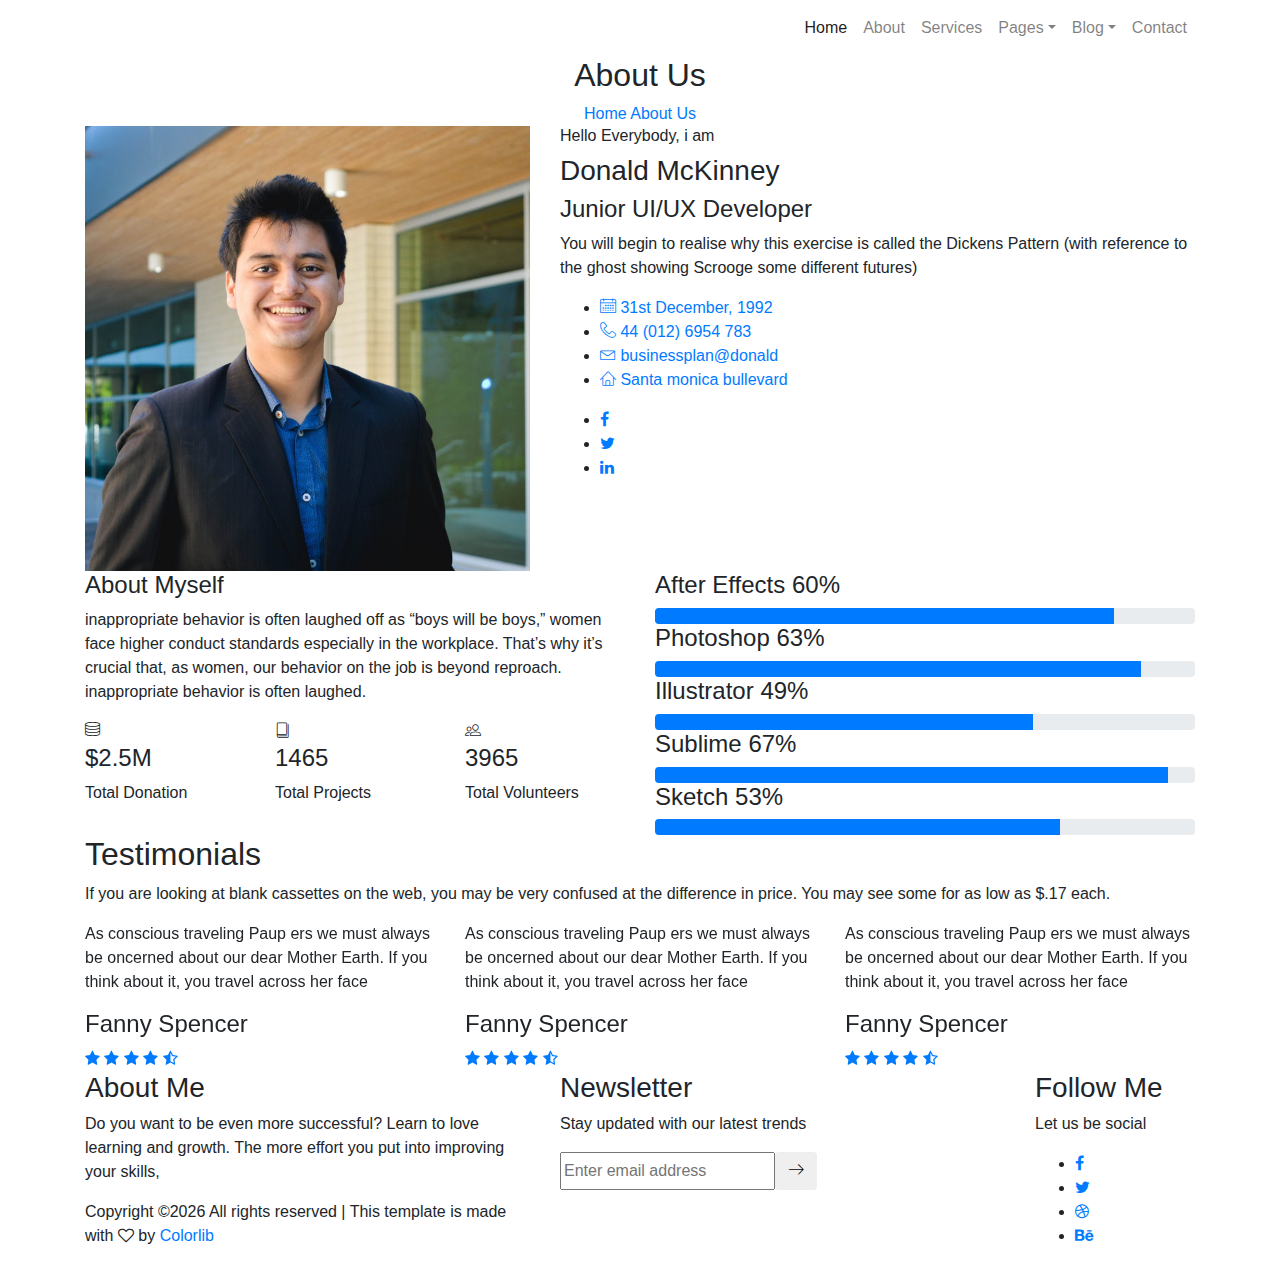
==== about-us.html @ 3047095a "first version" ====
<!doctype html>
<html lang="en">
    <head>
        <!-- Required meta tags -->
        <meta charset="utf-8">
        <meta name="viewport" content="width=device-width, initial-scale=1, shrink-to-fit=no">
        <link rel="icon" href="img/favicon.png" type="image/png">
        <title>MeetMe Personal</title>
        <!-- Bootstrap CSS -->
        <link rel="stylesheet" href="css/bootstrap.css">
        <link rel="stylesheet" href="vendors/linericon/style.css">
        <link rel="stylesheet" href="css/font-awesome.min.css">
        <link rel="stylesheet" href="vendors/owl-carousel/owl.carousel.min.css">
        <link rel="stylesheet" href="vendors/lightbox/simpleLightbox.css">
        <link rel="stylesheet" href="vendors/nice-select/css/nice-select.css">
        <link rel="stylesheet" href="vendors/animate-css/animate.css">
        <link rel="stylesheet" href="vendors/popup/magnific-popup.css">
        <!-- main css -->
        <link rel="stylesheet" href="css/style.css">
        <link rel="stylesheet" href="css/responsive.css">
    </head>
    <body>
        
        <!--================Header Menu Area =================-->
        <header class="header_area">
            <div class="main_menu">
            	<nav class="navbar navbar-expand-lg navbar-light">
					<div class="container box_1620">
						<!-- Brand and toggle get grouped for better mobile display -->
						<a class="navbar-brand logo_h" href="index.html"><img src="img/logo.png" alt=""></a>
						<button class="navbar-toggler" type="button" data-toggle="collapse" data-target="#navbarSupportedContent" aria-controls="navbarSupportedContent" aria-expanded="false" aria-label="Toggle navigation">
							<span class="icon-bar"></span>
							<span class="icon-bar"></span>
							<span class="icon-bar"></span>
						</button>
						<!-- Collect the nav links, forms, and other content for toggling -->
						<div class="collapse navbar-collapse offset" id="navbarSupportedContent">
							<ul class="nav navbar-nav menu_nav ml-auto">
								<li class="nav-item active"><a class="nav-link" href="index.html">Home</a></li> 
								<li class="nav-item"><a class="nav-link" href="about-us.html">About</a></li> 
								<li class="nav-item"><a class="nav-link" href="services.html">Services</a></li> 
								<li class="nav-item submenu dropdown">
									<a href="#" class="nav-link dropdown-toggle" data-toggle="dropdown" role="button" aria-haspopup="true" aria-expanded="false">Pages</a>
									<ul class="dropdown-menu">
										<li class="nav-item"><a class="nav-link" href="portfolio.html">Portfolio</a></li>
										<li class="nav-item"><a class="nav-link" href="elements.html">Elements</a></li>
									</ul>
								</li> 
								<li class="nav-item submenu dropdown">
									<a href="#" class="nav-link dropdown-toggle" data-toggle="dropdown" role="button" aria-haspopup="true" aria-expanded="false">Blog</a>
									<ul class="dropdown-menu">
										<li class="nav-item"><a class="nav-link" href="blog.html">Blog</a></li>
										<li class="nav-item"><a class="nav-link" href="single-blog.html">Blog Details</a></li>
									</ul>
								</li> 
								<li class="nav-item"><a class="nav-link" href="contact.html">Contact</a></li>
							</ul>
						</div> 
					</div>
            	</nav>
            </div>
        </header>
        <!--================Header Menu Area =================-->
        
        <!--================Home Banner Area =================-->
        <section class="banner_area">
            <div class="box_1620">
				<div class="banner_inner d-flex align-items-center">
					<div class="container">
						<div class="banner_content text-center">
							<h2>About Us</h2>
							<div class="page_link">
								<a href="index.html">Home</a>
								<a href="about-us.html">About Us</a>
							</div>
						</div>
					</div>
				</div>
            </div>
        </section>
        <!--================End Home Banner Area =================-->
        
        
        <!--================Home Banner Area =================-->
        <section class="profile_area">
           	<div class="container">
           		<div class="profile_inner p_120">
					<div class="row">
						<div class="col-lg-5">
							<img class="img-fluid" src="img/personal-2.jpg" alt="">
						</div>
						<div class="col-lg-7">
							<div class="personal_text">
								<h6>Hello Everybody, i am</h6>
								<h3>Donald McKinney</h3>
								<h4>Junior UI/UX Developer</h4>
								<p>You will begin to realise why this exercise is called the Dickens Pattern (with reference to the ghost showing Scrooge some different futures)</p>
								<ul class="list basic_info">
									<li><a href="#"><i class="lnr lnr-calendar-full"></i> 31st December, 1992</a></li>
									<li><a href="#"><i class="lnr lnr-phone-handset"></i> 44 (012) 6954 783</a></li>
									<li><a href="#"><i class="lnr lnr-envelope"></i> businessplan@donald</a></li>
									<li><a href="#"><i class="lnr lnr-home"></i> Santa monica bullevard</a></li>
								</ul>
								<ul class="list personal_social">
									<li><a href="#"><i class="fa fa-facebook"></i></a></li>
									<li><a href="#"><i class="fa fa-twitter"></i></a></li>
									<li><a href="#"><i class="fa fa-linkedin"></i></a></li>
								</ul>
							</div>
						</div>
					</div>
           		</div>
            </div>
        </section>
        <!--================End Home Banner Area =================-->
        
        <!--================Welcome Area =================-->
        <section class="welcome_area p_120">
        	<div class="container">
        		<div class="row welcome_inner">
        			<div class="col-lg-6">
        				<div class="welcome_text">
        					<h4>About Myself</h4>
        					<p>inappropriate behavior is often laughed off as “boys will be boys,” women face higher conduct standards especially in the workplace. That’s why it’s crucial that, as women, our behavior on the job is beyond reproach. inappropriate behavior is often laughed.</p>
        					<div class="row">
        						<div class="col-md-4">
        							<div class="wel_item">
        								<i class="lnr lnr-database"></i>
        								<h4>$2.5M</h4>
        								<p>Total Donation</p>
        							</div>
        						</div>
        						<div class="col-md-4">
        							<div class="wel_item">
        								<i class="lnr lnr-book"></i>
        								<h4>1465</h4>
        								<p>Total Projects</p>
        							</div>
        						</div>
        						<div class="col-md-4">
        							<div class="wel_item">
        								<i class="lnr lnr-users"></i>
        								<h4>3965</h4>
        								<p>Total Volunteers</p>
        							</div>
        						</div>
        					</div>
        				</div>
        			</div>
        			<div class="col-lg-6">
        				<div class="tools_expert">
        					<div class="skill_main">
								<div class="skill_item">
									<h4>After Effects <span class="counter">85</span>%</h4>
									<div class="progress_br">
										<div class="progress">
											<div class="progress-bar" role="progressbar" aria-valuenow="85" aria-valuemin="0" aria-valuemax="100"></div>
										</div>
									</div>
								</div>
								<div class="skill_item">
									<h4>Photoshop <span class="counter">90</span>%</h4>
									<div class="progress_br">
										<div class="progress">
											<div class="progress-bar" role="progressbar" aria-valuenow="90" aria-valuemin="0" aria-valuemax="100"></div>
										</div>
									</div>
								</div>
								<div class="skill_item">
									<h4>Illustrator <span class="counter">70</span>%</h4>
									<div class="progress_br">
										<div class="progress">
											<div class="progress-bar" role="progressbar" aria-valuenow="70" aria-valuemin="0" aria-valuemax="100"></div>
										</div>
									</div>
								</div>
								<div class="skill_item">
									<h4>Sublime <span class="counter">95</span>%</h4>
									<div class="progress_br">
										<div class="progress">
											<div class="progress-bar" role="progressbar" aria-valuenow="95" aria-valuemin="0" aria-valuemax="100"></div>
										</div>
									</div>
								</div>
								<div class="skill_item">
									<h4>Sketch <span class="counter">75</span>%</h4>
									<div class="progress_br">
										<div class="progress">
											<div class="progress-bar" role="progressbar" aria-valuenow="75" aria-valuemin="0" aria-valuemax="100"></div>
										</div>
									</div>
								</div>
							</div>
        				</div>
        			</div>
        		</div>
        	</div>
        </section>
        <!--================End Welcome Area =================-->
        
        <!--================Testimonials Area =================-->
        <section class="testimonials_area p_120">
        	<div class="container">
        		<div class="main_title">
        			<h2>Testimonials</h2>
        			<p>If you are looking at blank cassettes on the web, you may be very confused at the difference in price. You may see some for as low as $.17 each.</p>
        		</div>
        		<div class="testi_inner">
					<div class="testi_slider owl-carousel">
						<div class="item">
							<div class="testi_item">
								<p>As conscious traveling Paup ers we must always be oncerned about our dear Mother Earth. If you think about it, you travel across her face</p>
								<h4>Fanny Spencer</h4>
								<a href="#"><i class="fa fa-star"></i></a>
								<a href="#"><i class="fa fa-star"></i></a>
								<a href="#"><i class="fa fa-star"></i></a>
								<a href="#"><i class="fa fa-star"></i></a>
								<a href="#"><i class="fa fa-star-half-o"></i></a>
							</div>
						</div>
						<div class="item">
							<div class="testi_item">
								<p>As conscious traveling Paup ers we must always be oncerned about our dear Mother Earth. If you think about it, you travel across her face</p>
								<h4>Fanny Spencer</h4>
								<a href="#"><i class="fa fa-star"></i></a>
								<a href="#"><i class="fa fa-star"></i></a>
								<a href="#"><i class="fa fa-star"></i></a>
								<a href="#"><i class="fa fa-star"></i></a>
								<a href="#"><i class="fa fa-star-half-o"></i></a>
							</div>
						</div>
						<div class="item">
							<div class="testi_item">
								<p>As conscious traveling Paup ers we must always be oncerned about our dear Mother Earth. If you think about it, you travel across her face</p>
								<h4>Fanny Spencer</h4>
								<a href="#"><i class="fa fa-star"></i></a>
								<a href="#"><i class="fa fa-star"></i></a>
								<a href="#"><i class="fa fa-star"></i></a>
								<a href="#"><i class="fa fa-star"></i></a>
								<a href="#"><i class="fa fa-star-half-o"></i></a>
							</div>
						</div>
					</div>
        		</div>
        	</div>
        </section>
        <!--================End Testimonials Area =================-->
        
        <!--================Footer Area =================-->
        <footer class="footer_area p_120">
        	<div class="container">
        		<div class="row footer_inner">
        			<div class="col-lg-5 col-sm-6">
        				<aside class="f_widget ab_widget">
        					<div class="f_title">
        						<h3>About Me</h3>
        					</div>
        					<p>Do you want to be even more successful? Learn to love learning and growth. The more effort you put into improving your skills,</p>
        					<p><!-- Link back to Colorlib can't be removed. Template is licensed under CC BY 3.0. -->
Copyright &copy;<script>document.write(new Date().getFullYear());</script> All rights reserved | This template is made with <i class="fa fa-heart-o" aria-hidden="true"></i> by <a href="https://colorlib.com" target="_blank">Colorlib</a>
<!-- Link back to Colorlib can't be removed. Template is licensed under CC BY 3.0. --></p>
        				</aside>
        			</div>
        			<div class="col-lg-5 col-sm-6">
        				<aside class="f_widget news_widget">
        					<div class="f_title">
        						<h3>Newsletter</h3>
        					</div>
        					<p>Stay updated with our latest trends</p>
        					<div id="mc_embed_signup">
                                <form target="_blank" action="https://spondonit.us12.list-manage.com/subscribe/post?u=1462626880ade1ac87bd9c93a&amp;id=92a4423d01" method="get" class="subscribe_form relative">
                                	<div class="input-group d-flex flex-row">
                                        <input name="EMAIL" placeholder="Enter email address" onfocus="this.placeholder = ''" onblur="this.placeholder = 'Email Address '" required="" type="email">
                                        <button class="btn sub-btn"><span class="lnr lnr-arrow-right"></span></button>		
                                    </div>				
                                    <div class="mt-10 info"></div>
                                </form>
                            </div>
        				</aside>
        			</div>
        			<div class="col-lg-2">
        				<aside class="f_widget social_widget">
        					<div class="f_title">
        						<h3>Follow Me</h3>
        					</div>
        					<p>Let us be social</p>
        					<ul class="list">
        						<li><a href="#"><i class="fa fa-facebook"></i></a></li>
        						<li><a href="#"><i class="fa fa-twitter"></i></a></li>
        						<li><a href="#"><i class="fa fa-dribbble"></i></a></li>
        						<li><a href="#"><i class="fa fa-behance"></i></a></li>
        					</ul>
        				</aside>
        			</div>
        		</div>
        	</div>
        </footer>
        <!--================End Footer Area =================-->
        
        
        
        
        <!-- Optional JavaScript -->
        <!-- jQuery first, then Popper.js, then Bootstrap JS -->
        <script src="js/jquery-3.3.1.min.js"></script>
        <script src="js/popper.js"></script>
        <script src="js/bootstrap.min.js"></script>
        <script src="js/stellar.js"></script>
        <script src="vendors/lightbox/simpleLightbox.min.js"></script>
        <script src="vendors/nice-select/js/jquery.nice-select.min.js"></script>
        <script src="vendors/isotope/imagesloaded.pkgd.min.js"></script>
        <script src="vendors/isotope/isotope.pkgd.min.js"></script>
        <script src="vendors/owl-carousel/owl.carousel.min.js"></script>
        <script src="vendors/popup/jquery.magnific-popup.min.js"></script>
        <script src="js/jquery.ajaxchimp.min.js"></script>
        <script src="vendors/counter-up/jquery.waypoints.min.js"></script>
        <script src="vendors/counter-up/jquery.counterup.min.js"></script>
        <script src="js/mail-script.js"></script>
        <script src="js/theme.js"></script>
    </body>
</html>
---- vendors/linericon/style.css ----
@font-face {
	font-family: 'Linearicons-Free';
	src:url('fonts/Linearicons-Free.eot?w118d');
	src:url('fonts/Linearicons-Free.eot?#iefixw118d') format('embedded-opentype'),
		url('fonts/Linearicons-Free.woff2?w118d') format('woff2'),
		url('fonts/Linearicons-Free.woff?w118d') format('woff'),
		url('fonts/Linearicons-Free.ttf?w118d') format('truetype'),
		url('fonts/Linearicons-Free.svg?w118d#Linearicons-Free') format('svg');
	font-weight: normal;
	font-style: normal;
}

.lnr {
	font-family: 'Linearicons-Free';
	speak: none;
	font-style: normal;
	font-weight: normal;
	font-variant: normal;
	text-transform: none;
	line-height: 1;

	/* Better Font Rendering =========== */
	-webkit-font-smoothing: antialiased;
	-moz-osx-font-smoothing: grayscale;
}

.lnr-home:before {
	content: "\e800";
}
.lnr-apartment:before {
	content: "\e801";
}
.lnr-pencil:before {
	content: "\e802";
}
.lnr-magic-wand:before {
	content: "\e803";
}
.lnr-drop:before {
	content: "\e804";
}
.lnr-lighter:before {
	content: "\e805";
}
.lnr-poop:before {
	content: "\e806";
}
.lnr-sun:before {
	content: "\e807";
}
.lnr-moon:before {
	content: "\e808";
}
.lnr-cloud:before {
	content: "\e809";
}
.lnr-cloud-upload:before {
	content: "\e80a";
}
.lnr-cloud-download:before {
	content: "\e80b";
}
.lnr-cloud-sync:before {
	content: "\e80c";
}
.lnr-cloud-check:before {
	content: "\e80d";
}
.lnr-database:before {
	content: "\e80e";
}
.lnr-lock:before {
	content: "\e80f";
}
.lnr-cog:before {
	content: "\e810";
}
.lnr-trash:before {
	content: "\e811";
}
.lnr-dice:before {
	content: "\e812";
}
.lnr-heart:before {
	content: "\e813";
}
.lnr-star:before {
	content: "\e814";
}
.lnr-star-half:before {
	content: "\e815";
}
.lnr-star-empty:before {
	content: "\e816";
}
.lnr-flag:before {
	content: "\e817";
}
.lnr-envelope:before {
	content: "\e818";
}
.lnr-paperclip:before {
	content: "\e819";
}
.lnr-inbox:before {
	content: "\e81a";
}
.lnr-eye:before {
	content: "\e81b";
}
.lnr-printer:before {
	content: "\e81c";
}
.lnr-file-empty:before {
	content: "\e81d";
}
.lnr-file-add:before {
	content: "\e81e";
}
.lnr-enter:before {
	content: "\e81f";
}
.lnr-exit:before {
	content: "\e820";
}
.lnr-graduation-hat:before {
	content: "\e821";
}
.lnr-license:before {
	content: "\e822";
}
.lnr-music-note:before {
	content: "\e823";
}
.lnr-film-play:before {
	content: "\e824";
}
.lnr-camera-video:before {
	content: "\e825";
}
.lnr-camera:before {
	content: "\e826";
}
.lnr-picture:before {
	content: "\e827";
}
.lnr-book:before {
	content: "\e828";
}
.lnr-bookmark:before {
	content: "\e829";
}
.lnr-user:before {
	content: "\e82a";
}
.lnr-users:before {
	content: "\e82b";
}
.lnr-shirt:before {
	content: "\e82c";
}
.lnr-store:before {
	content: "\e82d";
}
.lnr-cart:before {
	content: "\e82e";
}
.lnr-tag:before {
	content: "\e82f";
}
.lnr-phone-handset:before {
	content: "\e830";
}
.lnr-phone:before {
	content: "\e831";
}
.lnr-pushpin:before {
	content: "\e832";
}
.lnr-map-marker:before {
	content: "\e833";
}
.lnr-map:before {
	content: "\e834";
}
.lnr-location:before {
	content: "\e835";
}
.lnr-calendar-full:before {
	content: "\e836";
}
.lnr-keyboard:before {
	content: "\e837";
}
.lnr-spell-check:before {
	content: "\e838";
}
.lnr-screen:before {
	content: "\e839";
}
.lnr-smartphone:before {
	content: "\e83a";
}
.lnr-tablet:before {
	content: "\e83b";
}
.lnr-laptop:before {
	content: "\e83c";
}
.lnr-laptop-phone:before {
	content: "\e83d";
}
.lnr-power-switch:before {
	content: "\e83e";
}
.lnr-bubble:before {
	content: "\e83f";
}
.lnr-heart-pulse:before {
	content: "\e840";
}
.lnr-construction:before {
	content: "\e841";
}
.lnr-pie-chart:before {
	content: "\e842";
}
.lnr-chart-bars:before {
	content: "\e843";
}
.lnr-gift:before {
	content: "\e844";
}
.lnr-diamond:before {
	content: "\e845";
}
.lnr-linearicons:before {
	content: "\e846";
}
.lnr-dinner:before {
	content: "\e847";
}
.lnr-coffee-cup:before {
	content: "\e848";
}
.lnr-leaf:before {
	content: "\e849";
}
.lnr-paw:before {
	content: "\e84a";
}
.lnr-rocket:before {
	content: "\e84b";
}
.lnr-briefcase:before {
	content: "\e84c";
}
.lnr-bus:before {
	content: "\e84d";
}
.lnr-car:before {
	content: "\e84e";
}
.lnr-train:before {
	content: "\e84f";
}
.lnr-bicycle:before {
	content: "\e850";
}
.lnr-wheelchair:before {
	content: "\e851";
}
.lnr-select:before {
	content: "\e852";
}
.lnr-earth:before {
	content: "\e853";
}
.lnr-smile:before {
	content: "\e854";
}
.lnr-sad:before {
	content: "\e855";
}
.lnr-neutral:before {
	content: "\e856";
}
.lnr-mustache:before {
	content: "\e857";
}
.lnr-alarm:before {
	content: "\e858";
}
.lnr-bullhorn:before {
	content: "\e859";
}
.lnr-volume-high:before {
	content: "\e85a";
}
.lnr-volume-medium:before {
	content: "\e85b";
}
.lnr-volume-low:before {
	content: "\e85c";
}
.lnr-volume:before {
	content: "\e85d";
}
.lnr-mic:before {
	content: "\e85e";
}
.lnr-hourglass:before {
	content: "\e85f";
}
.lnr-undo:before {
	content: "\e860";
}
.lnr-redo:before {
	content: "\e861";
}
.lnr-sync:before {
	content: "\e862";
}
.lnr-history:before {
	content: "\e863";
}
.lnr-clock:before {
	content: "\e864";
}
.lnr-download:before {
	content: "\e865";
}
.lnr-upload:before {
	content: "\e866";
}
.lnr-enter-down:before {
	content: "\e867";
}
.lnr-exit-up:before {
	content: "\e868";
}
.lnr-bug:before {
	content: "\e869";
}
.lnr-code:before {
	content: "\e86a";
}
.lnr-link:before {
	content: "\e86b";
}
.lnr-unlink:before {
	content: "\e86c";
}
.lnr-thumbs-up:before {
	content: "\e86d";
}
.lnr-thumbs-down:before {
	content: "\e86e";
}
.lnr-magnifier:before {
	content: "\e86f";
}
.lnr-cross:before {
	content: "\e870";
}
.lnr-menu:before {
	content: "\e871";
}
.lnr-list:before {
	content: "\e872";
}
.lnr-chevron-up:before {
	content: "\e873";
}
.lnr-chevron-down:before {
	content: "\e874";
}
.lnr-chevron-left:before {
	content: "\e875";
}
.lnr-chevron-right:before {
	content: "\e876";
}
.lnr-arrow-up:before {
	content: "\e877";
}
.lnr-arrow-down:before {
	content: "\e878";
}
.lnr-arrow-left:before {
	content: "\e879";
}
.lnr-arrow-right:before {
	content: "\e87a";
}
.lnr-move:before {
	content: "\e87b";
}
.lnr-warning:before {
	content: "\e87c";
}
.lnr-question-circle:before {
	content: "\e87d";
}
.lnr-menu-circle:before {
	content: "\e87e";
}
.lnr-checkmark-circle:before {
	content: "\e87f";
}
.lnr-cross-circle:before {
	content: "\e880";
}
.lnr-plus-circle:before {
	content: "\e881";
}
.lnr-circle-minus:before {
	content: "\e882";
}
.lnr-arrow-up-circle:before {
	content: "\e883";
}
.lnr-arrow-down-circle:before {
	content: "\e884";
}
.lnr-arrow-left-circle:before {
	content: "\e885";
}
.lnr-arrow-right-circle:before {
	content: "\e886";
}
.lnr-chevron-up-circle:before {
	content: "\e887";
}
.lnr-chevron-down-circle:before {
	content: "\e888";
}
.lnr-chevron-left-circle:before {
	content: "\e889";
}
.lnr-chevron-right-circle:before {
	content: "\e88a";
}
.lnr-crop:before {
	content: "\e88b";
}
.lnr-frame-expand:before {
	content: "\e88c";
}
.lnr-frame-contract:before {
	content: "\e88d";
}
.lnr-layers:before {
	content: "\e88e";
}
.lnr-funnel:before {
	content: "\e88f";
}
.lnr-text-format:before {
	content: "\e890";
}
.lnr-text-format-remove:before {
	content: "\e891";
}
.lnr-text-size:before {
	content: "\e892";
}
.lnr-bold:before {
	content: "\e893";
}
.lnr-italic:before {
	content: "\e894";
}
.lnr-underline:before {
	content: "\e895";
}
.lnr-strikethrough:before {
	content: "\e896";
}
.lnr-highlight:before {
	content: "\e897";
}
.lnr-text-align-left:before {
	content: "\e898";
}
.lnr-text-align-center:before {
	content: "\e899";
}
.lnr-text-align-right:before {
	content: "\e89a";
}
.lnr-text-align-justify:before {
	content: "\e89b";
}
.lnr-line-spacing:before {
	content: "\e89c";
}
.lnr-indent-increase:before {
	content: "\e89d";
}
.lnr-indent-decrease:before {
	content: "\e89e";
}
.lnr-pilcrow:before {
	content: "\e89f";
}
.lnr-direction-ltr:before {
	content: "\e8a0";
}
.lnr-direction-rtl:before {
	content: "\e8a1";
}
.lnr-page-break:before {
	content: "\e8a2";
}
.lnr-sort-alpha-asc:before {
	content: "\e8a3";
}
.lnr-sort-amount-asc:before {
	content: "\e8a4";
}
.lnr-hand:before {
	content: "\e8a5";
}
.lnr-pointer-up:before {
	content: "\e8a6";
}
.lnr-pointer-right:before {
	content: "\e8a7";
}
.lnr-pointer-down:before {
	content: "\e8a8";
}
.lnr-pointer-left:before {
	content: "\e8a9";
}
---- vendors/lightbox/simpleLightbox.css ----
.slbOverlay, .slbWrapOuter, .slbWrap {
  position: fixed;
  top: 0;
  right: 0;
  bottom: 0;
  left: 0;
}

.slbOverlay {
  overflow: hidden;
  z-index: 2000;
  background-color: #000;
  opacity: 0.7;
  filter: alpha(opacity=70);
  -webkit-animation: slbOverlay 0.5s;
  -moz-animation: slbOverlay 0.5s;
  animation: slbOverlay 0.5s;
}

.slbWrapOuter {
  overflow-x: hidden;
  overflow-y: auto;
  z-index: 2010;
}

.slbWrap {
  position: absolute;
  text-align: center;
}

.slbWrap:before {
  content: "";
  display: inline-block;
  height: 100%;
  vertical-align: middle;
}

.slbContentOuter {
  display: inline-block;
  vertical-align: middle;
  margin: 0px auto;
  padding: 0 1em;
  box-sizing: border-box;
  z-index: 2020;
  text-align: left;
  max-width: 100%;
}

.slbContentEl .slbContentOuter {
  padding: 5em 1em;
}

.slbContent {
  position: relative;
}

.slbContentEl .slbContent {
  -webkit-animation: slbEnter 0.3s;
  -moz-animation: slbEnter 0.3s;
  animation: slbEnter 0.3s;
  background-color: #fff;
  box-shadow: 0 0.2em 1em rgba(0, 0, 0, 0.4);
}

.slbImageWrap {
  -webkit-animation: slbEnter 0.3s;
  -moz-animation: slbEnter 0.3s;
  animation: slbEnter 0.3s;
  position: relative;
}

.slbImageWrap:after {
  content: "";
  position: absolute;
  left: 0;
  right: 0;
  top: 5em;
  bottom: 5em;
  display: block;
  z-index: -1;
  box-shadow: 0 0.2em 1em rgba(0, 0, 0, 0.6);
  background-color: #FFF;
}

.slbImage {
  width: auto;
  max-width: 100%;
  height: auto;
  display: block;
  line-height: 0;
  box-sizing: border-box;
  padding: 5em 0;
  margin: 0 auto;
}

.slbCaption {
  display: inline-block;
  max-width: 100%;
  overflow: hidden;
  text-overflow: ellipsis;
  white-space: nowrap;
  word-wrap: normal;
  font-size: 1.4em;
  position: absolute;
  left: 0;
  right: 0;
  bottom: 0;
  padding: 0.71429em 0;
  color: #fff;
  color: rgba(255, 255, 255, 0.7);
  text-align: center;
}

.slbCloseBtn, .slbArrow {
  margin: 0;
  padding: 0;
  border: 0;
  cursor: pointer;
  background: none;
}

.slbCloseBtn::-moz-focus-inner, .slbArrow::-moz-focus-inner {
  padding: 0;
  border: 0;
}

.slbCloseBtn:hover, .slbArrow:hover {
  opacity: 0.5;
}

.slbCloseBtn:active, .slbArrow:active {
  opacity: 0.8;
}

.slbCloseBtn {
  -webkit-animation: slbEnter 0.3s;
  -moz-animation: slbEnter 0.3s;
  animation: slbEnter 0.3s;
  font-size: 3em;
  width: 1.66667em;
  height: 1.66667em;
  line-height: 1.66667em;
  position: absolute;
  right: -0.33333em;
  top: 0;
  color: #fff;
  color: rgba(255, 255, 255, 0.7);
  text-align: center;
    outline: none;
    box-shadow: none;
}

.slbLoading .slbCloseBtn {
  display: none;
}

.slbLoadingText {
  font-size: 1.4em;
  color: #fff;
  color: rgba(255, 255, 255, 0.9);
}

.slbArrows {
  position: fixed;
  top: 50%;
  left: 0;
  right: 0;
}

.slbLoading .slbArrows {
  display: none;
}

.slbArrow {
  position: absolute;
  top: 50%;
  margin-top: -5em;
  width: 5em;
  height: 10em;
  opacity: 0.7;
  text-indent: -999em;
  overflow: hidden;
    outline: none;
    box-shadow: none;
}

.slbArrow:before {
  content: "";
  position: absolute;
  top: 50%;
  left: 50%;
  margin: -0.8em 0 0 -0.8em;
  border: 0.8em solid transparent;
}

.slbArrow.next {
  right: 0;
}

.slbArrow.next:before {
  border-left-color: #fff;
}

.slbArrow.prev {
  left: 0;
}

.slbArrow.prev:before {
  border-right-color: #fff;
}

.slbIframeCont {
  width: 80em;
  height: 0;
  overflow: hidden;
  padding-top: 56.25%;
  margin: 5em 0;
}

.slbIframe {
  position: absolute;
  top: 0;
  left: 0;
  width: 100%;
  height: 100%;
  box-shadow: 0 0.2em 1em rgba(0, 0, 0, 0.6);
  background: #000;
}

@-webkit-keyframes slbOverlay {
  from {
    opacity: 0;
  }
  to {
    opacity: 0.7;
  }
}

@-moz-keyframes slbOverlay {
  from {
    opacity: 0;
  }
  to {
    opacity: 0.7;
  }
}

@keyframes slbOverlay {
  from {
    opacity: 0;
  }
  to {
    opacity: 0.7;
  }
}

@-webkit-keyframes slbEnter {
  from {
    opacity: 0;
    -webkit-transform: translate3d(0, -1em, 0);
  }
  to {
    opacity: 1;
    -webkit-transform: translate3d(0, 0, 0);
  }
}

@-moz-keyframes slbEnter {
  from {
    opacity: 0;
    -moz-transform: translate3d(0, -1em, 0);
  }
  to {
    opacity: 1;
    -moz-transform: translate3d(0, 0, 0);
  }
}

@keyframes slbEnter {
  from {
    opacity: 0;
    -webkit-transform: translate3d(0, -1em, 0);
    -moz-transform: translate3d(0, -1em, 0);
    -ms-transform: translate3d(0, -1em, 0);
    -o-transform: translate3d(0, -1em, 0);
    transform: translate3d(0, -1em, 0);
  }
  to {
    opacity: 1;
    -webkit-transform: translate3d(0, 0, 0);
    -moz-transform: translate3d(0, 0, 0);
    -ms-transform: translate3d(0, 0, 0);
    -o-transform: translate3d(0, 0, 0);
    transform: translate3d(0, 0, 0);
  }
}
---- vendors/nice-select/css/nice-select.css ----
.nice-select {
  -webkit-tap-highlight-color: transparent;
  background-color: #fff;
  border-radius: 5px;
  border: solid 1px #e8e8e8;
  box-sizing: border-box;
  clear: both;
  cursor: pointer;
  display: block;
  float: left;
  font-family: inherit;
  font-size: 14px;
  font-weight: normal;
  height: 42px;
  line-height: 40px;
  outline: none;
  padding-left: 18px;
  padding-right: 30px;
  position: relative;
  text-align: left !important;
  -webkit-transition: all 0.2s ease-in-out;
  transition: all 0.2s ease-in-out;
  -webkit-user-select: none;
     -moz-user-select: none;
      -ms-user-select: none;
          user-select: none;
  white-space: nowrap;
  width: auto; }
  .nice-select:hover {
    border-color: #dbdbdb; }
  .nice-select:active, .nice-select.open, .nice-select:focus {
    border-color: #999; }
  .nice-select:after {
    border-bottom: 2px solid #999;
    border-right: 2px solid #999;
    content: '';
    display: block;
    height: 5px;
    margin-top: -4px;
    pointer-events: none;
    position: absolute;
    right: 12px;
    top: 50%;
    -webkit-transform-origin: 66% 66%;
        -ms-transform-origin: 66% 66%;
            transform-origin: 66% 66%;
    -webkit-transform: rotate(45deg);
        -ms-transform: rotate(45deg);
            transform: rotate(45deg);
    -webkit-transition: all 0.15s ease-in-out;
    transition: all 0.15s ease-in-out;
    width: 5px; }
  .nice-select.open:after {
    -webkit-transform: rotate(-135deg);
        -ms-transform: rotate(-135deg);
            transform: rotate(-135deg); }
  .nice-select.open .list {
    opacity: 1;
    pointer-events: auto;
    -webkit-transform: scale(1) translateY(0);
        -ms-transform: scale(1) translateY(0);
            transform: scale(1) translateY(0); }
  .nice-select.disabled {
    border-color: #ededed;
    color: #999;
    pointer-events: none; }
    .nice-select.disabled:after {
      border-color: #cccccc; }
  .nice-select.wide {
    width: 100%; }
    .nice-select.wide .list {
      left: 0 !important;
      right: 0 !important; }
  .nice-select.right {
    float: right; }
    .nice-select.right .list {
      left: auto;
      right: 0; }
  .nice-select.small {
    font-size: 12px;
    height: 36px;
    line-height: 34px; }
    .nice-select.small:after {
      height: 4px;
      width: 4px; }
    .nice-select.small .option {
      line-height: 34px;
      min-height: 34px; }
  .nice-select .list {
    background-color: #fff;
    border-radius: 5px;
    box-shadow: 0 0 0 1px rgba(68, 68, 68, 0.11);
    box-sizing: border-box;
    margin-top: 4px;
    opacity: 0;
    overflow: hidden;
    padding: 0;
    pointer-events: none;
    position: absolute;
    top: 100%;
    left: 0;
    -webkit-transform-origin: 50% 0;
        -ms-transform-origin: 50% 0;
            transform-origin: 50% 0;
    -webkit-transform: scale(0.75) translateY(-21px);
        -ms-transform: scale(0.75) translateY(-21px);
            transform: scale(0.75) translateY(-21px);
    -webkit-transition: all 0.2s cubic-bezier(0.5, 0, 0, 1.25), opacity 0.15s ease-out;
    transition: all 0.2s cubic-bezier(0.5, 0, 0, 1.25), opacity 0.15s ease-out;
    z-index: 9; }
    .nice-select .list:hover .option:not(:hover) {
      background-color: transparent !important; }
  .nice-select .option {
    cursor: pointer;
    font-weight: 400;
    line-height: 40px;
    list-style: none;
    min-height: 40px;
    outline: none;
    padding-left: 18px;
    padding-right: 29px;
    text-align: left;
    -webkit-transition: all 0.2s;
    transition: all 0.2s; }
    .nice-select .option:hover, .nice-select .option.focus, .nice-select .option.selected.focus {
      background-color: #f6f6f6; }
    .nice-select .option.selected {
      font-weight: bold; }
    .nice-select .option.disabled {
      background-color: transparent;
      color: #999;
      cursor: default; }

.no-csspointerevents .nice-select .list {
  display: none; }

.no-csspointerevents .nice-select.open .list {
  display: block; }
---- css/responsive.css ----
@media (max-width:1619px){
	/* Main Menu Area css
	============================================================================================ */
   .header_area .navbar .search {
		margin-left: 40px;
	}
	/* End Main Menu Area css
	============================================================================================ */
	.banner_area .box_1620 {
		border-radius: 0px;
	}
}
@media (max-width:1300px){
	.testimonials_area .owl-prev, .testimonials_area .owl-next {
		right: auto;
		left: 50%;
		transform: translateX(-50%);
		bottom: 25px;
		top: auto;
	}
	.testimonials_area .owl-prev{
		transform: rotate(90deg);
	}
	.testimonials_area .owl-next{
		transform: rotate(90deg);
		margin-left: -40px;
	}
}
@media (max-width:1199px){
	/* Main Menu Area css
	============================================================================================ */
	.header_area .navbar .nav .nav-item {
		margin-right: 28px;
	}
	/* End Main Menu Area css
	============================================================================================ */
	/* Home Banner Area css
	============================================================================================ */
	.home_banner_area {
		min-height: 728px;
		margin-bottom: 120px;
	}
	.home_banner_area .banner_inner {
		min-height: 650px;
	}
	.header_area .navbar .nav .nav-item.submenu ul {
		left: auto;
		right: 0px;
	}
	/* End Home Banner Area css
	============================================================================================ */
	.banner_content .media{
		display: block;
	}
	.home_banner_area .banner_content{
		max-width: 500px;
		margin: auto;
	}
	.home_banner_area .banner_inner .banner_content .media .d-flex {
		padding-right: 0px;
		display: block;
		width: 100%;
	}
	.home_banner_area .banner_inner .banner_content .media .d-flex img {
		width: 100%;
		height: 100%;
	}
	.home_banner_area .banner_inner .banner_content .media .media-body {
		margin-top: 30px;
	}
	.home_banner_area .box_1620 {
		bottom: -130px;
	}
	.profile_inner .personal_text {
		padding-left: 0px;
	}
	.home_banner_area.blog_banner .banner_inner{
		min-height: 728px;
	}
	.home_banner_area.blog_banner {
		margin-bottom: 0px;
	}
}

@media (max-width:991px){
	/* Main Menu Area css
	============================================================================================ */
    .navbar-toggler {
        border: none;
        border-radius: 0px;
        padding: 0px;
        cursor: pointer;
        margin-top: 27px;
        margin-bottom: 23px;
    }
	.header_area .navbar {
		background: #000;
	}
    .navbar-toggler[aria-expanded="false"] span:nth-child(2) {
		opacity: 1;
	}
	.navbar-toggler[aria-expanded="true"] span:nth-child(2) {
		opacity: 0;
	}
	.navbar-toggler[aria-expanded="true"] span:first-child {
		transform: rotate(-45deg);
		position: relative;
		top: 7.5px;
	}
	.navbar-toggler[aria-expanded="true"] span:last-child {
		transform: rotate(45deg);
		bottom: 6px;
		position: relative;
	}
	.navbar-toggler span{
		display: block;
		width: 25px;
		height: 3px;
		background: #fff;
		margin: auto;
		margin-bottom: 4px;
		transition: all 400ms linear;
		cursor: pointer;
	}
    .navbar .container{
        padding-left: 15px;
        padding-right: 15px;
    }
    .nav{
        padding: 0px 0px;
    }
	.header_area + section, .header_area + row, .header_area + div {
		margin-top: 117px;
	}
    .header_top .nav{
        padding: 0px;
    }
    .header_area .navbar .nav .nav-item .nav-link{
        line-height: 40px;
        margin-right: 0px;
        display: block;
		border-bottom: 1px solid #ededed33;
		border-radius: 0px;
    }
	.header_area.navbar_fixed .main_menu .navbar .nav .nav-item .nav-link {
		line-height: 40px;
	}
    .header_area .navbar .search{
        margin-left: 0px;
    }
	.header_area .navbar-collapse{
		max-height: 340px;
		overflow-y: scroll;
	}
	.header_area .navbar .nav .nav-item.submenu ul .nav-item .nav-link {
		padding: 0px 15px;
	}
	.header_area .navbar .nav .nav-item {
		margin-right: 0px;
	}
	.header_area + section, .header_area + row, .header_area + div {
		margin-top: 0px;
	}
	/* End Main Menu Area css
	============================================================================================ */
	/* Blog page Area css
	============================================================================================ */
	.categories_post img{
        width: 100%;
    }
	.categories_post {
		max-width: 360px;
		margin: 0 auto;
	}
	.blog_categorie_area .col-lg-4{
        margin-top: 30px;
    }
    .blog_area{
        padding-bottom: 80px;
    }
    .single-post-area .blog_right_sidebar{
        margin-top: 30px;
    }
	/* End Blog page Area css
	============================================================================================ */
	
	/* Contact Page Area css
	============================================================================================ */
	.contact_info{
		margin-bottom: 50px;
	}
	.c_details_list{
		margin-top: 30px;
	}
	/* End Contact page Area css
	============================================================================================ */
	.home_banner_area .donation_inner{
		margin-bottom: -30px;
	}
	.home_banner_area .dontation_item{
		max-width: 350px;
		margin: auto;
	}
	/* Footer Area css
	============================================================================================ */
	.footer-area .col-sm-6{
		margin-bottom: 30px;
	}
	.footer_area .f_widget{
		margin-bottom: 30px;
	}
	.footer_area .footer_inner{
		margin-bottom: -30px;
	}
	/* End End Footer Area css
	============================================================================================ */
	.welcome_text{
		margin-bottom: 30px;
	}
	.banner_area .box_1620 {
		bottom: -71px;
	}
	.banner_area {
		margin-bottom: 71px;
	}
	.profile_inner .personal_text {
		padding-top: 30px;
	}
}
@media (max-width:767px){
	.home_banner_area {
		min-height: 570px;
		margin-bottom: 120px;
	}
	.home_banner_area .banner_inner {
		min-height: 500px;
	}
	.home_banner_area .box_1620 {
		min-height: 500px;
	}
	.home_banner_area .banner_inner .banner_content {
		margin-top: 0px;
	}
	/* Blog Page Area css
	============================================================================================ */
    .blog_banner .banner_inner .blog_b_text h2 {
		font-size: 40px;
		line-height: 50px;
	}
	.blog_info.text-right{
		text-align: left !important;
		margin-bottom: 10px;
	}
	/* End Blog Page Area css
	============================================================================================ */
	.home_banner_area .banner_inner .banner_content h3 {
		font-size: 45px;
		line-height: 55px;
	}
	.home_banner_area .banner_inner .banner_content p br {
		display: none;
	}
	.home_banner_area .banner_inner .banner_content h3 span {
		line-height: 45px;
		padding-bottom: 0px;
		padding-top: 0px;
	}
	/* Footer Area css
	============================================================================================ */
	.footer-bottom{
		text-align: center;
	}
	.footer-bottom .footer-social {
		text-align: center;
		margin-top: 15px;
	}
	/* End End Footer Area css
	============================================================================================ */
	.service_inner .col-lg-3 {
		margin-bottom: 0px;
	}
	.service_img{
		max-width: 405px;
		margin: auto;
	}
	.service_inner .service_text {
		padding-top: 30px;
		padding-bottom: 30px;
		max-width: 405px;
		margin: 0px auto 0px;
	}
	.instagram_image a {
		flex: 0 0 33.33%;
		max-width: 33.33%;
	}
	.wel_item {
		margin-bottom: 30px;
	}
}
@media (max-width:600px){
	
}
@media (max-width:575px){
	.top_menu {
		display: none;
	}
	.header_area + section, .header_area + row, .header_area + div {
		margin-top: 0px;
	}
    /* Home Banner Area css
	============================================================================================ */
	.home_banner_area .banner_inner .banner_content h2 {
		font-size: 28px;
	}
	.home_banner_area {
		min-height: 570px;
	}
	.home_banner_area .banner_inner {
		min-height: 500px;
	}
	.blog_banner .banner_inner .blog_b_text {
		margin-top: 0px;
	}
	.home_banner_area .banner_inner .banner_content h5 {
		margin-top: 0px;
	}
	/* End Home Banner Area css
	============================================================================================ */
	.p_120 {
		padding-top: 70px;
		padding-bottom: 70px;
	}
	.main_title h2 {
		font-size: 25px;
	}
	/* Elements Area css
	============================================================================================ */
	.sample-text-area {
		padding: 70px 0 70px 0;
	}
	.generic-blockquote {
		padding: 30px 15px 30px 30px;
	}
	/* End Elements Area css
	============================================================================================ */
	
	/* Blog Page Area css
	============================================================================================ */
	.blog_details h2 {
		font-size: 20px;
		line-height: 30px;
	}
	.blog_banner .banner_inner .blog_b_text h2 {
		font-size: 28px;
		line-height: 38px;
	}
	/* End Blog Page Area css
	============================================================================================ */
	/* Footer Area css
	============================================================================================ */
	.footer-area {
		padding: 70px 0px;
	}
	/* End End Footer Area css
	============================================================================================ */
	.pad_top {
		padding-top: 70px;
	}
	.pad_bt {
		padding-bottom: 70px;
	}
	.home_banner_area .box_1620 {
		bottom: -71px;
		border-radius: 0px;
	}
	.home_banner_area {
		margin-bottom: 71px;
	}
	.tabs_inner .nav.nav-tabs li a {
		line-height: 42px;
		padding: 0px 18px;
	}
	.gallery_f_inner{
		max-width: 340px;
		margin: 0px auto -45px;
	}
	.blog_categorie_area {
		padding-top: 70px;
		padding-bottom: 70px;
	}
}

@media (max-width:480px){
	/* Main Menu Area css
	============================================================================================ */
	.header_area .navbar-collapse{
		max-height: 250px;
	}
	/* End Main Menu Area css
	============================================================================================ */
	
	/* Home Banner Area css
	============================================================================================ */
    .home_banner_area .banner_inner .banner_content {
		padding: 30px 15px;
		margin-top: 0px;
	}
	.banner_content .white_btn {
		display: block;
	}
	/* End Home Banner Area css
	============================================================================================ */
	.banner_area .banner_inner .banner_content h2 {
		font-size: 32px;
	}
	/* Blog Page Area css
	============================================================================================ */
	.comments-area .thumb {
		margin-right: 10px;
	}
	/* End Blog Page Area css
	============================================================================================ */
	.tabs_inner .tab-content .tab-pane .list::before {
		display: none;
	}
	.tabs_inner .tab-content .tab-pane .list li .media .d-flex {
		padding-right: 0px;
		padding-bottom: 18px;
	}
	.tabs_inner .tab-content .tab-pane .list li .media {
		display: block;
	}
	.tabs_inner .tab-content .tab-pane .list li span {
		display: none;
	}
	.tabs_inner .nav.nav-tabs {
		margin-bottom: 0px;
	}
	.isotope_fillter .gallery_filter li {
		margin-right: 17px;
	}
}
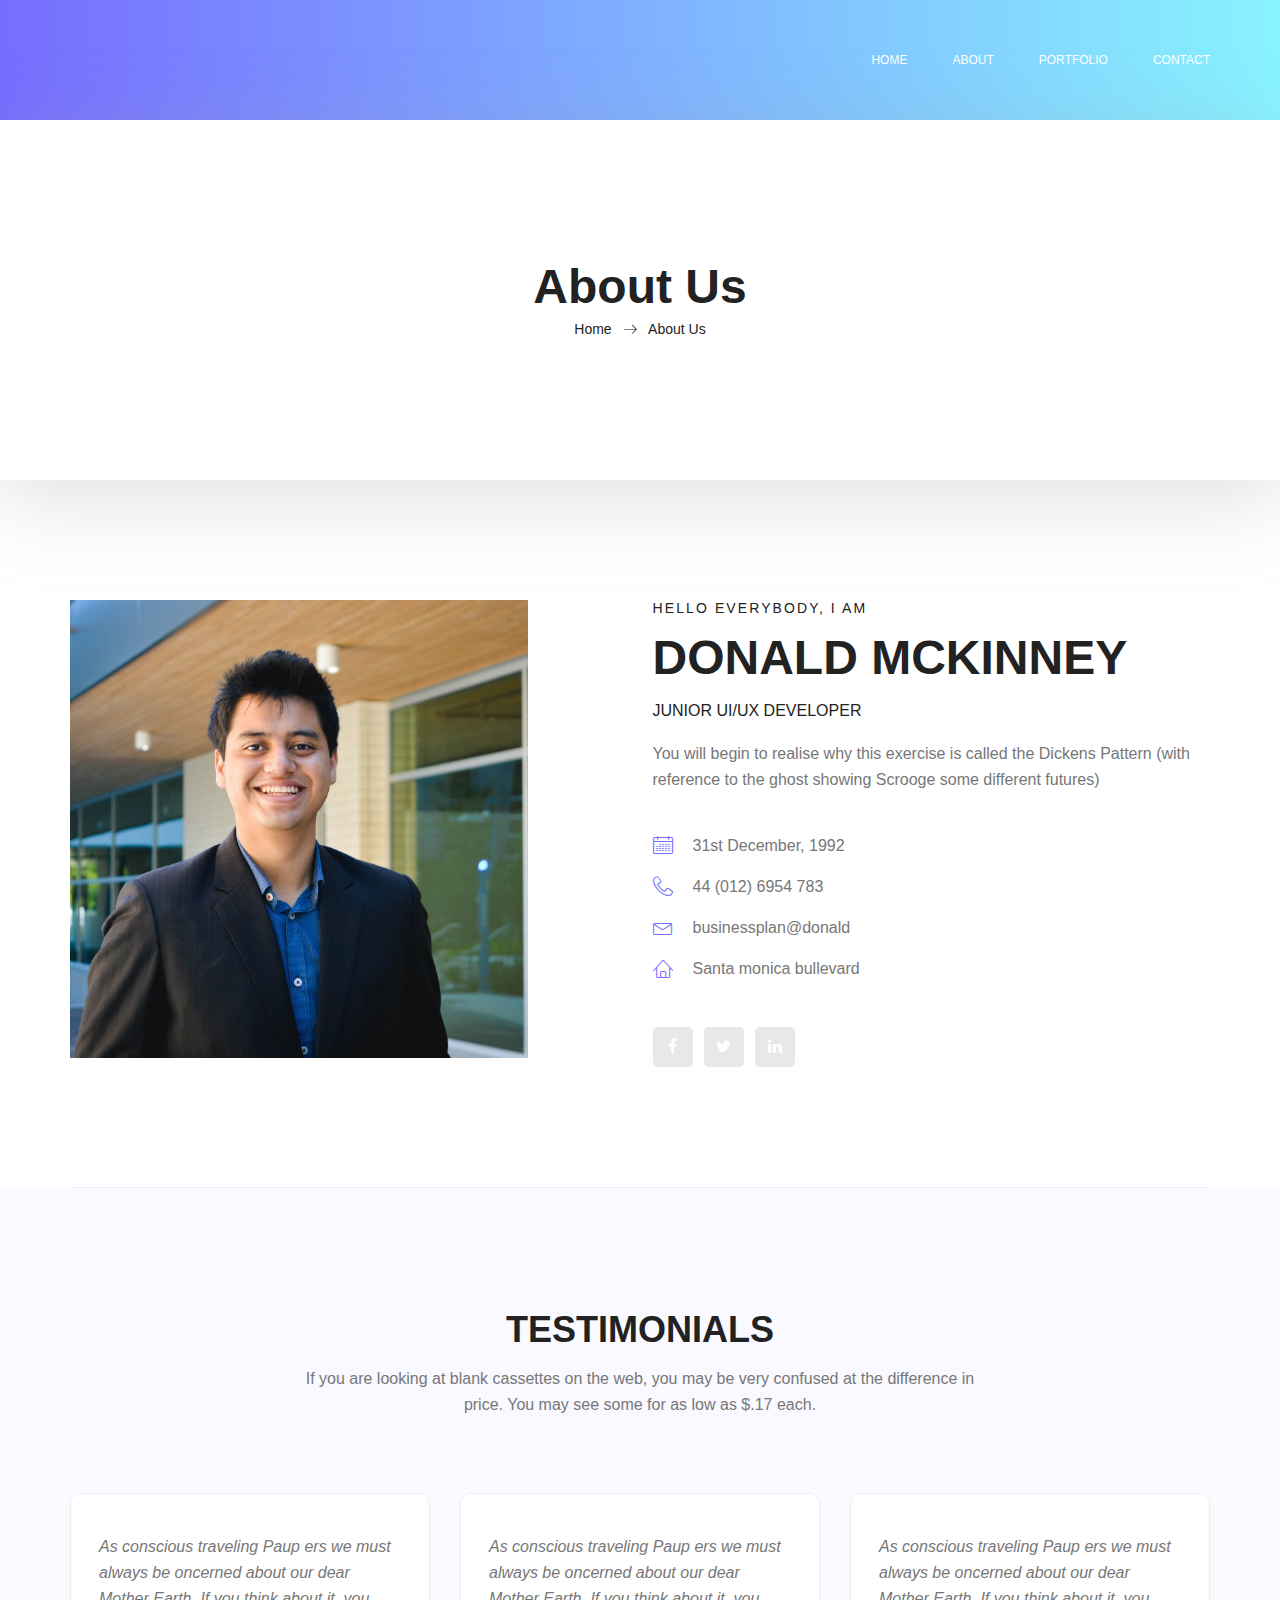
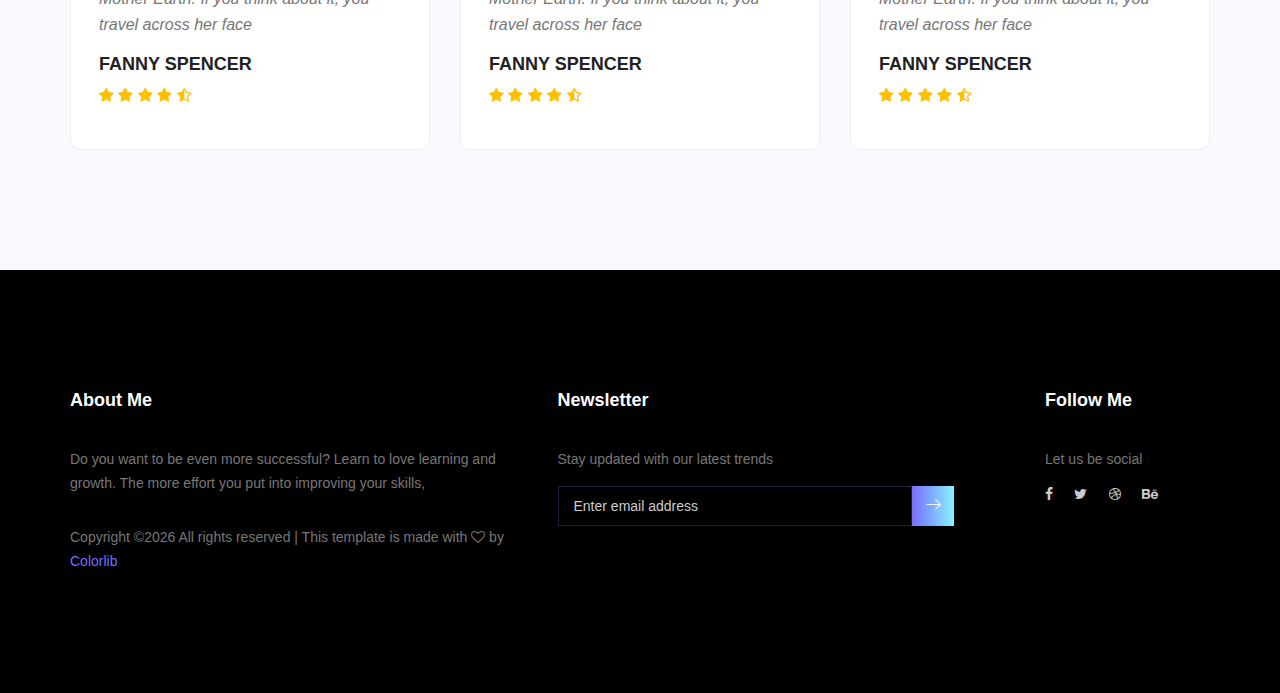
==== commit 95d54efb: "version 2" ====
--- a/about-us.html
+++ b/about-us.html
@@ -16,11 +16,11 @@
         <link rel="stylesheet" href="vendors/animate-css/animate.css">
         <link rel="stylesheet" href="vendors/popup/magnific-popup.css">
         <!-- main css -->
-        <link rel="stylesheet" href="css/style.css">
+        <link rel="stylesheet" href="style.css">
         <link rel="stylesheet" href="css/responsive.css">
     </head>
     <body>
-        
+
         <!--================Header Menu Area =================-->
         <header class="header_area">
             <div class="main_menu">
@@ -36,32 +36,18 @@
 						<!-- Collect the nav links, forms, and other content for toggling -->
 						<div class="collapse navbar-collapse offset" id="navbarSupportedContent">
 							<ul class="nav navbar-nav menu_nav ml-auto">
-								<li class="nav-item active"><a class="nav-link" href="index.html">Home</a></li> 
-								<li class="nav-item"><a class="nav-link" href="about-us.html">About</a></li> 
-								<li class="nav-item"><a class="nav-link" href="services.html">Services</a></li> 
-								<li class="nav-item submenu dropdown">
-									<a href="#" class="nav-link dropdown-toggle" data-toggle="dropdown" role="button" aria-haspopup="true" aria-expanded="false">Pages</a>
-									<ul class="dropdown-menu">
-										<li class="nav-item"><a class="nav-link" href="portfolio.html">Portfolio</a></li>
-										<li class="nav-item"><a class="nav-link" href="elements.html">Elements</a></li>
-									</ul>
-								</li> 
-								<li class="nav-item submenu dropdown">
-									<a href="#" class="nav-link dropdown-toggle" data-toggle="dropdown" role="button" aria-haspopup="true" aria-expanded="false">Blog</a>
-									<ul class="dropdown-menu">
-										<li class="nav-item"><a class="nav-link" href="blog.html">Blog</a></li>
-										<li class="nav-item"><a class="nav-link" href="single-blog.html">Blog Details</a></li>
-									</ul>
-								</li> 
+								<li class="nav-item active"><a class="nav-link" href="index.html">Home</a></li>
+								<li class="nav-item"><a class="nav-link" href="about-us.html">About</a></li>
+								<li class="nav-item"><a class="nav-link" href="services.html">Portfolio</a></li>
 								<li class="nav-item"><a class="nav-link" href="contact.html">Contact</a></li>
 							</ul>
-						</div> 
+						</div>
 					</div>
             	</nav>
             </div>
         </header>
         <!--================Header Menu Area =================-->
-        
+
         <!--================Home Banner Area =================-->
         <section class="banner_area">
             <div class="box_1620">
@@ -79,8 +65,8 @@
             </div>
         </section>
         <!--================End Home Banner Area =================-->
-        
-        
+
+
         <!--================Home Banner Area =================-->
         <section class="profile_area">
            	<div class="container">
@@ -113,9 +99,9 @@
             </div>
         </section>
         <!--================End Home Banner Area =================-->
-        
+
         <!--================Welcome Area =================-->
-        <section class="welcome_area p_120">
+        <!-- <section class="welcome_area p_120">
         	<div class="container">
         		<div class="row welcome_inner">
         			<div class="col-lg-6">
@@ -195,9 +181,9 @@
         			</div>
         		</div>
         	</div>
-        </section>
+        </section> -->
         <!--================End Welcome Area =================-->
-        
+
         <!--================Testimonials Area =================-->
         <section class="testimonials_area p_120">
         	<div class="container">
@@ -245,7 +231,7 @@
         	</div>
         </section>
         <!--================End Testimonials Area =================-->
-        
+
         <!--================Footer Area =================-->
         <footer class="footer_area p_120">
         	<div class="container">
@@ -271,8 +257,8 @@
                                 <form target="_blank" action="https://spondonit.us12.list-manage.com/subscribe/post?u=1462626880ade1ac87bd9c93a&amp;id=92a4423d01" method="get" class="subscribe_form relative">
                                 	<div class="input-group d-flex flex-row">
                                         <input name="EMAIL" placeholder="Enter email address" onfocus="this.placeholder = ''" onblur="this.placeholder = 'Email Address '" required="" type="email">
-                                        <button class="btn sub-btn"><span class="lnr lnr-arrow-right"></span></button>		
-                                    </div>				
+                                        <button class="btn sub-btn"><span class="lnr lnr-arrow-right"></span></button>
+                                    </div>
                                     <div class="mt-10 info"></div>
                                 </form>
                             </div>
@@ -296,10 +282,10 @@
         	</div>
         </footer>
         <!--================End Footer Area =================-->
-        
-        
-        
-        
+
+
+
+
         <!-- Optional JavaScript -->
         <!-- jQuery first, then Popper.js, then Bootstrap JS -->
         <script src="js/jquery-3.3.1.min.js"></script>
@@ -318,4 +304,4 @@
         <script src="js/mail-script.js"></script>
         <script src="js/theme.js"></script>
     </body>
-</html>+</html>
--- a/style.css
+++ b/style.css
@@ -0,0 +1,3026 @@
+/*----------------------------------------------------
+@File: Default Styles
+@Author: Rocky Ahmed
+@URL: http://wethemez.com
+Author E-mail: rockybd1995@gmail.com
+
+This file contains the styling for the actual theme, this
+is the file you need to edit to change the look of the
+theme.
+---------------------------------------------------- */
+/*=====================================================================
+@Template Name: Builder Construction
+@Author: Rocky Ahmed
+@Developed By: Rocky Ahmed
+@Developer URL: http://rocky.wethemez.com
+Author E-mail: rockybd1995@gmail.com
+
+@Default Styles
+
+Table of Content:
+01/ Variables
+02/ predefin
+03/ header
+04/ button
+05/ banner
+06/ breadcrumb
+07/ about
+08/ team
+09/ project
+10/ price
+11/ team
+12/ blog
+13/ video
+14/ features
+15/ career
+16/ contact
+17/ footer
+
+=====================================================================*/
+/*----------------------------------------------------*/
+/*font Variables*/
+/*Color Variables*/
+/*=================== fonts ====================*/
+/* @import url("https://fonts.googleapis.com/css?family=Heebo:300,400,700,900|Roboto:300,400,500,700"); */
+/*---------------------------------------------------- */
+/*----------------------------------------------------*/
+.list {
+  list-style: none;
+  margin: 0px;
+  padding: 0px; }
+
+a {
+  text-decoration: none;
+  transition: all 0.3s ease-in-out; }
+  a:hover, a:focus {
+    text-decoration: none;
+    outline: none; }
+
+.row.m0 {
+  margin: 0px; }
+
+body {
+  line-height: 26px;
+  font-size: 16px;
+  font-family: "Roboto", sans-serif;
+  font-weight: normal;
+  color: #777777; }
+
+h1, h2, h3, h4, h5, h6 {
+  font-family: "Heebo", sans-serif;
+  font-weight: bold; }
+
+button:focus {
+  outline: none;
+  box-shadow: none; }
+
+.p0 {
+  padding-left: 0px;
+  padding-right: 0px; }
+
+.p_120 {
+  padding-top: 120px;
+  padding-bottom: 120px; }
+
+.p_100 {
+  padding-top: 100px;
+  padding-bottom: 100px; }
+
+.pad_top {
+  padding-top: 120px; }
+
+.pad_bt {
+  padding-bottom: 120px; }
+
+.mt-25 {
+  margin-top: 25px; }
+
+@media (min-width: 1200px) {
+  .container {
+    max-width: 1170px; } }
+
+@media (min-width: 1620px) {
+  .box_1620 {
+    max-width: 1620px;
+    margin: auto;
+    width: 100%;
+    padding-left: 0px;
+    padding-right: 0px; } }
+/* Main Title Area css
+============================================================================================ */
+.main_title {
+  text-align: center;
+  max-width: 670px;
+  margin: 0px auto 75px; }
+  .main_title h2 {
+    font-family: "Heebo", sans-serif;
+    font-size: 36px;
+    color: #222222;
+    margin-bottom: 15px;
+    text-transform: uppercase; }
+  .main_title p {
+    font-size: 16px;
+    font-family: "Roboto", sans-serif;
+    font-weight: normal;
+    line-height: 26px;
+    color: #777777;
+    margin-bottom: 0px; }
+
+/* End Main Title Area css
+============================================================================================ */
+/*---------------------------------------------------- */
+/*----------------------------------------------------*/
+.header_area {
+  position: absolute;
+  width: 100%;
+  top: 0;
+  left: 0;
+  z-index: 99;
+  transition: background 0.4s, all 0.3s linear; }
+  .header_area .navbar {
+    background: transparent;
+    padding: 0px;
+    border: 0px;
+    border-radius: 0px; }
+    .header_area .navbar .nav .nav-item {
+      margin-right: 45px; }
+      .header_area .navbar .nav .nav-item .nav-link {
+        font: 500 12px/120px "Roboto", sans-serif;
+        text-transform: uppercase;
+        color: #fff;
+        padding: 0px;
+        display: inline-block; }
+        .header_area .navbar .nav .nav-item .nav-link:after {
+          display: none; }
+      .header_area .navbar .nav .nav-item:hover .nav-link, .header_area .navbar .nav .nav-item.active .nav-link {
+        color: #fff; }
+      .header_area .navbar .nav .nav-item.submenu {
+        position: relative; }
+        .header_area .navbar .nav .nav-item.submenu ul {
+          border: none;
+          padding: 0px;
+          border-radius: 0px;
+          box-shadow: none;
+          margin: 0px;
+          background: #fff;
+          box-shadow: 0px 3px 16px 0px rgba(0, 0, 0, 0.1); }
+          @media (min-width: 992px) {
+            .header_area .navbar .nav .nav-item.submenu ul {
+              position: absolute;
+              top: 120%;
+              left: 0px;
+              min-width: 200px;
+              text-align: left;
+              opacity: 0;
+              transition: all 300ms ease-in;
+              visibility: hidden;
+              display: block;
+              border: none;
+              padding: 0px;
+              border-radius: 0px; } }
+          .header_area .navbar .nav .nav-item.submenu ul:before {
+            content: "";
+            width: 0;
+            height: 0;
+            border-style: solid;
+            border-width: 10px 10px 0 10px;
+            border-color: #eeeeee transparent transparent transparent;
+            position: absolute;
+            right: 24px;
+            top: 45px;
+            z-index: 3;
+            opacity: 0;
+            transition: all 400ms linear; }
+          .header_area .navbar .nav .nav-item.submenu ul .nav-item {
+            display: block;
+            float: none;
+            margin-right: 0px;
+            border-bottom: 1px solid #ededed;
+            margin-left: 0px;
+            transition: all 0.4s linear; }
+            .header_area .navbar .nav .nav-item.submenu ul .nav-item .nav-link {
+              line-height: 45px;
+              color: #222222;
+              padding: 0px 30px;
+              transition: all 150ms linear;
+              display: block;
+              margin-right: 0px; }
+            .header_area .navbar .nav .nav-item.submenu ul .nav-item:last-child {
+              border-bottom: none; }
+            .header_area .navbar .nav .nav-item.submenu ul .nav-item:hover .nav-link {
+              background: #766dff;
+              color: #fff; }
+        @media (min-width: 992px) {
+          .header_area .navbar .nav .nav-item.submenu:hover ul {
+            visibility: visible;
+            opacity: 1;
+            top: 100%; } }
+        .header_area .navbar .nav .nav-item.submenu:hover ul .nav-item {
+          margin-top: 0px; }
+      .header_area .navbar .nav .nav-item:last-child {
+        margin-right: 0px; }
+    .header_area .navbar .search {
+      font-size: 12px;
+      line-height: 60px;
+      display: inline-block;
+      color: #222222;
+      margin-left: 80px; }
+      .header_area .navbar .search i {
+        font-weight: 600; }
+  .header_area.navbar_fixed .main_menu {
+    position: fixed;
+    width: 100%;
+    top: -70px;
+    left: 0;
+    right: 0;
+    background: #000;
+    transform: translateY(70px);
+    transition: transform 500ms ease, background 500ms ease;
+    -webkit-transition: transform 500ms ease, background 500ms ease;
+    box-shadow: 0px 3px 16px 0px rgba(0, 0, 0, 0.1); }
+    .header_area.navbar_fixed .main_menu .navbar .nav .nav-item .nav-link {
+      line-height: 70px; }
+
+.top_menu {
+  background: #f9f9ff; }
+  .top_menu .header_social li {
+    display: inline-block;
+    margin-right: 15px; }
+    .top_menu .header_social li a {
+      font-size: 14px;
+      color: #777777;
+      display: inline-block;
+      line-height: 42px;
+      transition: all 300ms linear 0s; }
+    .top_menu .header_social li:last-child {
+      margin-right: 0px; }
+    .top_menu .header_social li:hover a {
+      color: #766dff; }
+  .top_menu .dn_btn {
+    line-height: 42px;
+    display: inline-block;
+    font-size: 12px;
+    margin-right: 30px;
+    font-family: "Roboto", sans-serif;
+    font-weight: normal;
+    color: #777777;
+    transition: all 300ms linear 0s; }
+    .top_menu .dn_btn:hover {
+      color: #766dff; }
+    .top_menu .dn_btn:last-child {
+      margin-right: 0px; }
+  .top_menu .lan_pack {
+    height: 30px;
+    border: 1px solid #eeeeee;
+    border-radius: 3px;
+    line-height: 28px;
+    font-size: 12px;
+    font-family: "Roboto", sans-serif;
+    font-weight: 500;
+    padding-left: 19px;
+    padding-right: 36px;
+    color: #777777;
+    background: #f9f9ff;
+    margin-right: 5px;
+    margin-top: 8px; }
+    .top_menu .lan_pack .current {
+      color: #777777; }
+    .top_menu .lan_pack:after {
+      content: "\f0d7";
+      border: none !important;
+      font: normal normal normal 12px/1 FontAwesome;
+      transform: rotate(0deg);
+      height: auto;
+      margin-top: -6px;
+      right: 20px; }
+
+/*---------------------------------------------------- */
+/*----------------------------------------------------*/
+/* Home Banner Area css
+============================================================================================ */
+.home_banner_area {
+  position: relative;
+  z-index: 1;
+  background-image: -moz-linear-gradient(0deg, #766dff 0%, #88f3ff 100%);
+  background-image: -webkit-linear-gradient(0deg, #766dff 0%, #88f3ff 100%);
+  background-image: -ms-linear-gradient(0deg, #766dff 0%, #88f3ff 100%);
+  margin-bottom: 200px; }
+  .home_banner_area .box_1620 {
+    min-height: 700px;
+    border-radius: 12px;
+    position: relative;
+    bottom: -200px;
+    background: #fff;
+    padding: 30px;
+    box-shadow: 0px 20px 80px 0px rgba(153, 153, 153, 0.3); }
+  .home_banner_area .banner_inner {
+    position: relative;
+    width: 100%;
+    min-height: 700px;
+    display: flex; }
+    .home_banner_area .banner_inner .banner_content {
+      color: #222222;
+      vertical-align: middle;
+      align-self: center;
+      text-align: left; }
+      .home_banner_area .banner_inner .banner_content .media .d-flex {
+        padding-right: 125px; }
+      .home_banner_area .banner_inner .banner_content .media .media-body {
+        vertical-align: middle;
+        align-self: center;
+
+      }
+
+.blog_banner {
+  min-height: 780px;
+  position: relative;
+  z-index: 1;
+  overflow: hidden;
+  margin-bottom: 0px; }
+  .blog_banner .banner_inner {
+    background: #04091e;
+    position: relative;
+    overflow: hidden;
+    width: 100%;
+    min-height: 780px;
+    z-index: 1; }
+    .blog_banner .banner_inner .overlay {
+      background: url(../img/banner/banner-2.jpg) no-repeat scroll center center;
+      opacity: .5;
+      height: 125%;
+      position: absolute;
+      left: 0px;
+      top: 0px;
+      width: 100%;
+      z-index: -1; }
+    .blog_banner .banner_inner .blog_b_text {
+      max-width: 700px;
+      margin: auto;
+      color: #fff; }
+      .blog_banner .banner_inner .blog_b_text h2 {
+        font-size: 60px;
+        font-weight: bold;
+        font-family: "Heebo", sans-serif;
+        line-height: 66px;
+        margin-bottom: 15px;
+        text-transform: uppercase; }
+      .blog_banner .banner_inner .blog_b_text p {
+        font-size: 16px;
+        margin-bottom: 35px; }
+      .blog_banner .banner_inner .blog_b_text .white_bg_btn {
+        line-height: 42px;
+        padding: 0px 45px;
+        border-radius: 5px; }
+
+.banner_box {
+  max-width: 1620px;
+  margin: auto; }
+
+.banner_area {
+  position: relative;
+  z-index: 1;
+  min-height: 350px;
+  background-image: -moz-linear-gradient(0deg, #766dff 0%, #88f3ff 100%);
+  background-image: -webkit-linear-gradient(0deg, #766dff 0%, #88f3ff 100%);
+  background-image: -ms-linear-gradient(0deg, #766dff 0%, #88f3ff 100%);
+  margin-bottom: 120px; }
+  .banner_area .box_1620 {
+    background: #fff;
+    min-height: 360px;
+    border-radius: 12px;
+    position: relative;
+    bottom: -120px;
+    box-shadow: 0px 20px 80px 0px rgba(153, 153, 153, 0.3); }
+  .banner_area .banner_inner {
+    position: relative;
+    overflow: hidden;
+    width: 100%;
+    min-height: 360px;
+    z-index: 1; }
+    .banner_area .banner_inner .banner_content h2 {
+      color: #222222;
+      font-size: 48px;
+      font-family: "Heebo", sans-serif;
+      margin-bottom: 0px;
+      font-weight: bold; }
+    .banner_area .banner_inner .banner_content .page_link a {
+      font-size: 14px;
+      color: #222222;
+      font-family: "Roboto", sans-serif;
+      margin-right: 32px;
+      position: relative; }
+      .banner_area .banner_inner .banner_content .page_link a:before {
+        content: "\e87a";
+        font-family: 'Linearicons-Free';
+        position: absolute;
+        right: -25px;
+        top: 50%;
+        transform: translateY(-50%); }
+      .banner_area .banner_inner .banner_content .page_link a:last-child {
+        margin-right: 0px; }
+        .banner_area .banner_inner .banner_content .page_link a:last-child:before {
+          display: none; }
+      .banner_area .banner_inner .banner_content .page_link a:hover {
+        color: #766dff; }
+
+/* End Home Banner Area css
+============================================================================================ */
+/*---------------------------------------------------- */
+/*----------------------------------------------------*/
+/* Latest Blog Area css
+============================================================================================ */
+.latest_blog_inner {
+  margin-bottom: -30px; }
+
+.l_blog_item {
+  margin-bottom: 30px; }
+  .l_blog_item .date {
+    font-size: 13px;
+    font-family: "Roboto", sans-serif;
+    font-weight: normal;
+    color: #777777;
+    margin-top: 20px;
+    display: block;
+    margin-bottom: 15px; }
+  .l_blog_item h4 {
+    font-size: 18px;
+    line-height: 24px;
+    color: #222222;
+    border-bottom: 1px solid #eeeeee;
+    padding-bottom: 20px;
+    margin-bottom: 20px;
+    transition: all 300ms linear 0s; }
+  .l_blog_item p {
+    margin-bottom: 0px; }
+  .l_blog_item:hover h4 {
+    color: #766dff; }
+
+/* End Latest Blog Area css
+============================================================================================ */
+/*================= latest_blog_area css =============*/
+.single-recent-blog-post {
+  margin-bottom: 30px; }
+  .single-recent-blog-post .thumb {
+    overflow: hidden; }
+    .single-recent-blog-post .thumb img {
+      transition: all 0.7s linear; }
+  .single-recent-blog-post .details {
+    padding-top: 30px; }
+    .single-recent-blog-post .details .sec_h4 {
+      line-height: 24px;
+      padding: 10px 0px 13px;
+      transition: all 0.3s linear; }
+      .single-recent-blog-post .details .sec_h4:hover {
+        color: #777777; }
+  .single-recent-blog-post .date {
+    font-size: 14px;
+    line-height: 24px;
+    font-weight: 400; }
+  .single-recent-blog-post:hover img {
+    transform: scale(1.23) rotate(10deg); }
+
+.tags .tag_btn {
+  font-size: 12px;
+  font-weight: 500;
+  line-height: 20px;
+  border: 1px solid #eeeeee;
+  display: inline-block;
+  padding: 1px 18px;
+  text-align: center;
+  color: #222222; }
+  .tags .tag_btn:before {
+    background: #766dff; }
+  .tags .tag_btn + .tag_btn {
+    margin-left: 2px; }
+
+/*========= blog_categorie_area css ===========*/
+.blog_categorie_area {
+  padding-top: 80px;
+  padding-bottom: 80px; }
+
+.categories_post {
+  position: relative;
+  text-align: center;
+  cursor: pointer; }
+  .categories_post img {
+    max-width: 100%; }
+  .categories_post .categories_details {
+    position: absolute;
+    top: 20px;
+    left: 20px;
+    right: 20px;
+    bottom: 20px;
+    background: rgba(34, 34, 34, 0.8);
+    color: #fff;
+    transition: all 0.3s linear;
+    display: flex;
+    align-items: center;
+    justify-content: center; }
+    .categories_post .categories_details h5 {
+      margin-bottom: 0px;
+      font-size: 18px;
+      line-height: 26px;
+      text-transform: uppercase;
+      color: #fff;
+      position: relative; }
+    .categories_post .categories_details p {
+      font-weight: 300;
+      font-size: 14px;
+      line-height: 26px;
+      margin-bottom: 0px; }
+    .categories_post .categories_details .border_line {
+      margin: 10px 0px;
+      background: #fff;
+      width: 100%;
+      height: 1px; }
+  .categories_post:hover .categories_details {
+    background-image: -moz-linear-gradient(0deg, #766dff 0%, #88f3ff 100%);
+    background-image: -webkit-linear-gradient(0deg, #766dff 0%, #88f3ff 100%);
+    background-image: -ms-linear-gradient(0deg, #766dff 0%, #88f3ff 100%);
+    opacity: 0.851; }
+
+/*============ blog_left_sidebar css ==============*/
+.blog_item {
+  margin-bottom: 40px; }
+
+.blog_info {
+  padding-top: 30px; }
+  .blog_info .post_tag {
+    padding-bottom: 20px; }
+    .blog_info .post_tag a {
+      font: 300 14px/21px "Roboto", sans-serif;
+      color: #222222; }
+      .blog_info .post_tag a:hover {
+        color: #777777; }
+      .blog_info .post_tag a.active {
+        color: #766dff; }
+  .blog_info .blog_meta li a {
+    font: 300 14px/20px "Roboto", sans-serif;
+    color: #777777;
+    vertical-align: middle;
+    padding-bottom: 12px;
+    display: inline-block; }
+    .blog_info .blog_meta li a i {
+      color: #222222;
+      font-size: 16px;
+      font-weight: 600;
+      padding-left: 15px;
+      line-height: 20px;
+      vertical-align: middle; }
+    .blog_info .blog_meta li a:hover {
+      color: #766dff; }
+
+.blog_post img {
+  max-width: 100%; }
+
+.blog_details {
+  padding-top: 20px; }
+  .blog_details h2 {
+    font-size: 24px;
+    line-height: 36px;
+    color: #222222;
+    font-weight: 600;
+    transition: all 0.3s linear; }
+    .blog_details h2:hover {
+      color: #766dff; }
+  .blog_details p {
+    margin-bottom: 26px; }
+
+.view_btn {
+  font-size: 14px;
+  line-height: 36px;
+  display: inline-block;
+  color: #222222;
+  font-weight: 500;
+  padding: 0px 30px;
+  background: #fff; }
+
+.blog_right_sidebar {
+  border: 1px solid #eeeeee;
+  background: #fafaff;
+  padding: 30px; }
+  .blog_right_sidebar .widget_title {
+    font-size: 18px;
+    line-height: 25px;
+    background: #766dff;
+    text-align: center;
+    color: #fff;
+    padding: 8px 0px;
+    margin-bottom: 30px; }
+  .blog_right_sidebar .search_widget .input-group .form-control {
+    font-size: 14px;
+    line-height: 29px;
+    border: 0px;
+    width: 100%;
+    font-weight: 300;
+    color: #fff;
+    padding-left: 20px;
+    border-radius: 45px;
+    z-index: 0;
+    background: #766dff; }
+    .blog_right_sidebar .search_widget .input-group .form-control.placeholder {
+      color: #fff; }
+    .blog_right_sidebar .search_widget .input-group .form-control:-moz-placeholder {
+      color: #fff; }
+    .blog_right_sidebar .search_widget .input-group .form-control::-moz-placeholder {
+      color: #fff; }
+    .blog_right_sidebar .search_widget .input-group .form-control::-webkit-input-placeholder {
+      color: #fff; }
+    .blog_right_sidebar .search_widget .input-group .form-control:focus {
+      box-shadow: none; }
+  .blog_right_sidebar .search_widget .input-group .btn-default {
+    position: absolute;
+    right: 20px;
+    background: transparent;
+    border: 0px;
+    box-shadow: none;
+    font-size: 14px;
+    color: #fff;
+    padding: 0px;
+    top: 50%;
+    transform: translateY(-50%);
+    z-index: 1; }
+  .blog_right_sidebar .author_widget {
+    text-align: center; }
+    .blog_right_sidebar .author_widget h4 {
+      font-size: 18px;
+      line-height: 20px;
+      color: #222222;
+      margin-bottom: 5px;
+      margin-top: 30px; }
+    .blog_right_sidebar .author_widget p {
+      margin-bottom: 0px; }
+    .blog_right_sidebar .author_widget .social_icon {
+      padding: 7px 0px 15px; }
+      .blog_right_sidebar .author_widget .social_icon a {
+        font-size: 14px;
+        color: #222222;
+        transition: all 0.2s linear; }
+        .blog_right_sidebar .author_widget .social_icon a + a {
+          margin-left: 20px; }
+        .blog_right_sidebar .author_widget .social_icon a:hover {
+          color: #766dff; }
+  .blog_right_sidebar .popular_post_widget .post_item .media-body {
+    justify-content: center;
+    align-self: center;
+    padding-left: 20px; }
+    .blog_right_sidebar .popular_post_widget .post_item .media-body h3 {
+      font-size: 14px;
+      line-height: 20px;
+      color: #222222;
+      margin-bottom: 4px;
+      transition: all 0.3s linear; }
+      .blog_right_sidebar .popular_post_widget .post_item .media-body h3:hover {
+        color: #766dff; }
+    .blog_right_sidebar .popular_post_widget .post_item .media-body p {
+      font-size: 12px;
+      line-height: 21px;
+      margin-bottom: 0px; }
+  .blog_right_sidebar .popular_post_widget .post_item + .post_item {
+    margin-top: 20px; }
+  .blog_right_sidebar .post_category_widget .cat-list li {
+    border-bottom: 2px dotted #eee;
+    transition: all 0.3s ease 0s;
+    padding-bottom: 12px; }
+    .blog_right_sidebar .post_category_widget .cat-list li a {
+      font-size: 14px;
+      line-height: 20px;
+      color: #777; }
+      .blog_right_sidebar .post_category_widget .cat-list li a p {
+        margin-bottom: 0px; }
+    .blog_right_sidebar .post_category_widget .cat-list li + li {
+      padding-top: 15px; }
+    .blog_right_sidebar .post_category_widget .cat-list li:hover {
+      border-color: #766dff; }
+      .blog_right_sidebar .post_category_widget .cat-list li:hover a {
+        color: #766dff; }
+  .blog_right_sidebar .newsletter_widget {
+    text-align: center; }
+    .blog_right_sidebar .newsletter_widget .form-group {
+      margin-bottom: 8px; }
+    .blog_right_sidebar .newsletter_widget .input-group-prepend {
+      margin-right: -1px; }
+    .blog_right_sidebar .newsletter_widget .input-group-text {
+      background: #fff;
+      border-radius: 0px;
+      vertical-align: top;
+      font-size: 12px;
+      line-height: 36px;
+      padding: 0px 0px 0px 15px;
+      border: 1px solid #eeeeee;
+      border-right: 0px; }
+    .blog_right_sidebar .newsletter_widget .form-control {
+      font-size: 12px;
+      line-height: 24px;
+      color: #cccccc;
+      border: 1px solid #eeeeee;
+      border-left: 0px;
+      border-radius: 0px; }
+      .blog_right_sidebar .newsletter_widget .form-control.placeholder {
+        color: #cccccc; }
+      .blog_right_sidebar .newsletter_widget .form-control:-moz-placeholder {
+        color: #cccccc; }
+      .blog_right_sidebar .newsletter_widget .form-control::-moz-placeholder {
+        color: #cccccc; }
+      .blog_right_sidebar .newsletter_widget .form-control::-webkit-input-placeholder {
+        color: #cccccc; }
+      .blog_right_sidebar .newsletter_widget .form-control:focus {
+        outline: none;
+        box-shadow: none; }
+    .blog_right_sidebar .newsletter_widget .bbtns {
+      background: #766dff;
+      color: #fff;
+      font-size: 12px;
+      line-height: 38px;
+      display: inline-block;
+      font-weight: 500;
+      padding: 0px 24px 0px 24px;
+      border-radius: 0; }
+    .blog_right_sidebar .newsletter_widget .text-bottom {
+      font-size: 12px; }
+  .blog_right_sidebar .tag_cloud_widget ul li {
+    display: inline-block; }
+    .blog_right_sidebar .tag_cloud_widget ul li a {
+      display: inline-block;
+      border: 1px solid #eee;
+      background: #fff;
+      padding: 0px 13px;
+      margin-bottom: 8px;
+      transition: all 0.3s ease 0s;
+      color: #222222;
+      font-size: 12px; }
+      .blog_right_sidebar .tag_cloud_widget ul li a:hover {
+        background-image: -moz-linear-gradient(0deg, #766dff 0%, #88f3ff 100%);
+        background-image: -webkit-linear-gradient(0deg, #766dff 0%, #88f3ff 100%);
+        background-image: -ms-linear-gradient(0deg, #766dff 0%, #88f3ff 100%);
+        color: #fff; }
+  .blog_right_sidebar .br {
+    width: 100%;
+    height: 1px;
+    background: #eeeeee;
+    margin: 30px 0px; }
+
+.blog-pagination {
+  padding-top: 25px;
+  padding-bottom: 95px; }
+  .blog-pagination .page-link {
+    border-radius: 0; }
+  .blog-pagination .page-item {
+    border: none; }
+
+.page-link {
+  background: transparent;
+  font-weight: 400; }
+
+.blog-pagination .page-item.active .page-link {
+  background-color: #766dff;
+  border-color: transparent;
+  color: #fff; }
+
+.blog-pagination .page-link {
+  position: relative;
+  display: block;
+  padding: 0.5rem 0.75rem;
+  margin-left: -1px;
+  line-height: 1.25;
+  color: #8a8a8a;
+  border: none; }
+
+.blog-pagination .page-link .lnr {
+  font-weight: 600; }
+
+.blog-pagination .page-item:last-child .page-link,
+.blog-pagination .page-item:first-child .page-link {
+  border-radius: 0; }
+
+.blog-pagination .page-link:hover {
+  color: #fff;
+  text-decoration: none;
+  background-color: #766dff;
+  border-color: #eee; }
+
+/*============ Start Blog Single Styles  =============*/
+.single-post-area .social-links {
+  padding-top: 10px; }
+  .single-post-area .social-links li {
+    display: inline-block;
+    margin-bottom: 10px; }
+    .single-post-area .social-links li a {
+      color: #cccccc;
+      padding: 7px;
+      font-size: 14px;
+      transition: all 0.2s linear; }
+      .single-post-area .social-links li a:hover {
+        color: #222222; }
+.single-post-area .blog_details {
+  padding-top: 26px; }
+  .single-post-area .blog_details p {
+    margin-bottom: 10px; }
+.single-post-area .quotes {
+  margin-top: 20px;
+  margin-bottom: 30px;
+  padding: 24px 35px 24px 30px;
+  background-color: white;
+  box-shadow: -20.84px 21.58px 30px 0px rgba(176, 176, 176, 0.1);
+  font-size: 14px;
+  line-height: 24px;
+  color: #777;
+  font-style: italic; }
+.single-post-area .arrow {
+  position: absolute; }
+  .single-post-area .arrow .lnr {
+    font-size: 20px;
+    font-weight: 600; }
+.single-post-area .thumb .overlay-bg {
+  background: rgba(0, 0, 0, 0.8); }
+.single-post-area .navigation-area {
+  border-top: 1px solid #eee;
+  padding-top: 30px;
+  margin-top: 60px; }
+  .single-post-area .navigation-area p {
+    margin-bottom: 0px; }
+  .single-post-area .navigation-area h4 {
+    font-size: 18px;
+    line-height: 25px;
+    color: #222222; }
+  .single-post-area .navigation-area .nav-left {
+    text-align: left; }
+    .single-post-area .navigation-area .nav-left .thumb {
+      margin-right: 20px;
+      background: #000; }
+      .single-post-area .navigation-area .nav-left .thumb img {
+        transition: all 300ms linear 0s; }
+    .single-post-area .navigation-area .nav-left .lnr {
+      margin-left: 20px;
+      opacity: 0;
+      transition: all 300ms linear 0s; }
+    .single-post-area .navigation-area .nav-left:hover .lnr {
+      opacity: 1; }
+    .single-post-area .navigation-area .nav-left:hover .thumb img {
+      opacity: .5; }
+    @media (max-width: 767px) {
+      .single-post-area .navigation-area .nav-left {
+        margin-bottom: 30px; } }
+  .single-post-area .navigation-area .nav-right {
+    text-align: right; }
+    .single-post-area .navigation-area .nav-right .thumb {
+      margin-left: 20px;
+      background: #000; }
+      .single-post-area .navigation-area .nav-right .thumb img {
+        transition: all 300ms linear 0s; }
+    .single-post-area .navigation-area .nav-right .lnr {
+      margin-right: 20px;
+      opacity: 0;
+      transition: all 300ms linear 0s; }
+    .single-post-area .navigation-area .nav-right:hover .lnr {
+      opacity: 1; }
+    .single-post-area .navigation-area .nav-right:hover .thumb img {
+      opacity: .5; }
+@media (max-width: 991px) {
+  .single-post-area .sidebar-widgets {
+    padding-bottom: 0px; } }
+
+.comments-area {
+  background: #fafaff;
+  border: 1px solid #eee;
+  padding: 50px 30px;
+  margin-top: 50px; }
+  @media (max-width: 414px) {
+    .comments-area {
+      padding: 50px 8px; } }
+  .comments-area h4 {
+    text-align: center;
+    margin-bottom: 50px;
+    color: #222222;
+    font-size: 18px; }
+  .comments-area h5 {
+    font-size: 16px;
+    margin-bottom: 0px; }
+  .comments-area a {
+    color: #222222; }
+  .comments-area .comment-list {
+    padding-bottom: 48px; }
+    .comments-area .comment-list:last-child {
+      padding-bottom: 0px; }
+    .comments-area .comment-list.left-padding {
+      padding-left: 25px; }
+    @media (max-width: 413px) {
+      .comments-area .comment-list .single-comment h5 {
+        font-size: 12px; }
+      .comments-area .comment-list .single-comment .date {
+        font-size: 11px; }
+      .comments-area .comment-list .single-comment .comment {
+        font-size: 10px; } }
+  .comments-area .thumb {
+    margin-right: 20px; }
+  .comments-area .date {
+    font-size: 13px;
+    color: #cccccc;
+    margin-bottom: 13px; }
+  .comments-area .comment {
+    color: #777777;
+    margin-bottom: 0px; }
+  .comments-area .btn-reply {
+    background-color: #fff;
+    color: #222222;
+    border: 1px solid #eee;
+    padding: 2px 18px;
+    font-size: 12px;
+    display: block;
+    font-weight: 600;
+    transition: all 300ms linear 0s; }
+    .comments-area .btn-reply:hover {
+      background-color: #766dff;
+      color: #fff; }
+
+.comment-form {
+  background: #fafaff;
+  text-align: center;
+  border: 1px solid #eee;
+  padding: 47px 30px 43px;
+  margin-top: 50px;
+  margin-bottom: 0px; }
+  .comment-form h4 {
+    text-align: center;
+    margin-bottom: 50px;
+    font-size: 18px;
+    line-height: 22px;
+    color: #222222; }
+  .comment-form .name {
+    padding-left: 0px; }
+    @media (max-width: 767px) {
+      .comment-form .name {
+        padding-right: 0px;
+        margin-bottom: 1rem; } }
+  .comment-form .email {
+    padding-right: 0px; }
+    @media (max-width: 991px) {
+      .comment-form .email {
+        padding-left: 0px; } }
+  .comment-form .form-control {
+    padding: 8px 20px;
+    background: #fff;
+    border: none;
+    border-radius: 0px;
+    width: 100%;
+    font-size: 14px;
+    color: #777777;
+    border: 1px solid transparent; }
+    .comment-form .form-control:focus {
+      box-shadow: none;
+      border: 1px solid #eee; }
+  .comment-form textarea.form-control {
+    height: 140px;
+    resize: none; }
+  .comment-form ::-webkit-input-placeholder {
+    /* Chrome/Opera/Safari */
+    font-size: 13px;
+    color: #777; }
+  .comment-form ::-moz-placeholder {
+    /* Firefox 19+ */
+    font-size: 13px;
+    color: #777; }
+  .comment-form :-ms-input-placeholder {
+    /* IE 10+ */
+    font-size: 13px;
+    color: #777; }
+  .comment-form :-moz-placeholder {
+    /* Firefox 18- */
+    font-size: 13px;
+    color: #777; }
+
+/*============ End Blog Single Styles  =============*/
+/*---------------------------------------------------- */
+/*----------------------------------------------------*/
+/* Reservation Form Area css
+============================================================================================ */
+.reservation_form_area .res_form_inner {
+  max-width: 555px;
+  margin: auto;
+  box-shadow: 0px 10px 30px 0px rgba(153, 153, 153, 0.1);
+  padding: 75px 50px;
+  position: relative; }
+  .reservation_form_area .res_form_inner:before {
+    content: "";
+    background: url(../img/contact-shap-1.png);
+    position: absolute;
+    left: -125px;
+    height: 421px;
+    width: 98px;
+    top: 50%;
+    transform: translateY(-50%); }
+  .reservation_form_area .res_form_inner:after {
+    content: "";
+    background: url(../img/contact-shap-2.png);
+    position: absolute;
+    right: -125px;
+    height: 421px;
+    width: 98px;
+    top: 50%;
+    transform: translateY(-50%); }
+
+.reservation_form .form-group input {
+  height: 40px;
+  border-radius: 0px;
+  border: 1px solid #eeeeee;
+  outline: none;
+  box-shadow: none;
+  padding: 0px 15px;
+  font-size: 13px;
+  font-family: "Roboto", sans-serif;
+  font-weight: 300;
+  color: #999999; }
+  .reservation_form .form-group input.placeholder {
+    font-size: 13px;
+    font-family: "Roboto", sans-serif;
+    font-weight: 300;
+    color: #999999; }
+  .reservation_form .form-group input:-moz-placeholder {
+    font-size: 13px;
+    font-family: "Roboto", sans-serif;
+    font-weight: 300;
+    color: #999999; }
+  .reservation_form .form-group input::-moz-placeholder {
+    font-size: 13px;
+    font-family: "Roboto", sans-serif;
+    font-weight: 300;
+    color: #999999; }
+  .reservation_form .form-group input::-webkit-input-placeholder {
+    font-size: 13px;
+    font-family: "Roboto", sans-serif;
+    font-weight: 300;
+    color: #999999; }
+.reservation_form .form-group .res_select {
+  height: 40px;
+  border: 1px solid #eeeeee;
+  border-radius: 0px;
+  width: 100%;
+  padding: 0px 15px;
+  line-height: 36px; }
+  .reservation_form .form-group .res_select .current {
+    font-size: 13px;
+    font-family: "Roboto", sans-serif;
+    font-weight: 300;
+    color: #999999; }
+  .reservation_form .form-group .res_select:after {
+    content: "\e874";
+    font-family: 'Linearicons-Free';
+    color: #cccccc;
+    transform: rotate(0deg);
+    border: none;
+    margin-top: -17px;
+    font-size: 13px;
+    right: 22px; }
+.reservation_form .form-group:last-child {
+  text-align: center; }
+
+/* End Reservation Form Area css
+============================================================================================ */
+/*============== contact_area css ================*/
+.mapBox {
+  height: 420px;
+  margin-bottom: 80px; }
+
+.contact_info .info_item {
+  position: relative;
+  padding-left: 45px; }
+  .contact_info .info_item i {
+    position: absolute;
+    left: 0;
+    top: 0;
+    font-size: 20px;
+    line-height: 24px;
+    color: #766dff;
+    font-weight: 600; }
+  .contact_info .info_item h6 {
+    font-size: 16px;
+    line-height: 24px;
+    color: "Roboto", sans-serif;
+    font-weight: bold;
+    margin-bottom: 0px;
+    color: #222222; }
+    .contact_info .info_item h6 a {
+      color: #222222; }
+  .contact_info .info_item p {
+    font-size: 14px;
+    line-height: 24px;
+    padding: 2px 0px; }
+
+.contact_form .form-group {
+  margin-bottom: 10px; }
+  .contact_form .form-group .form-control {
+    font-size: 13px;
+    line-height: 26px;
+    color: #999;
+    border: 1px solid #eeeeee;
+    font-family: "Roboto", sans-serif;
+    border-radius: 0px;
+    padding-left: 20px; }
+    .contact_form .form-group .form-control:focus {
+      box-shadow: none;
+      outline: none; }
+    .contact_form .form-group .form-control.placeholder {
+      color: #999; }
+    .contact_form .form-group .form-control:-moz-placeholder {
+      color: #999; }
+    .contact_form .form-group .form-control::-moz-placeholder {
+      color: #999; }
+    .contact_form .form-group .form-control::-webkit-input-placeholder {
+      color: #999; }
+  .contact_form .form-group textarea {
+    resize: none; }
+    .contact_form .form-group textarea.form-control {
+      height: 140px; }
+.contact_form .submit_btn {
+  margin-top: 20px;
+  cursor: pointer; }
+
+/* Contact Success and error Area css
+============================================================================================ */
+.modal-message .modal-dialog {
+  position: absolute;
+  top: 36%;
+  left: 50%;
+  transform: translateX(-50%) translateY(-50%) !important;
+  margin: 0px;
+  max-width: 500px;
+  width: 100%; }
+  .modal-message .modal-dialog .modal-content .modal-header {
+    text-align: center;
+    display: block;
+    border-bottom: none;
+    padding-top: 50px;
+    padding-bottom: 50px; }
+    .modal-message .modal-dialog .modal-content .modal-header .close {
+      position: absolute;
+      right: -15px;
+      top: -15px;
+      padding: 0px;
+      color: #fff;
+      opacity: 1;
+      cursor: pointer; }
+    .modal-message .modal-dialog .modal-content .modal-header h2 {
+      display: block;
+      text-align: center;
+      color: #766dff;
+      padding-bottom: 10px;
+      font-family: "Roboto", sans-serif; }
+    .modal-message .modal-dialog .modal-content .modal-header p {
+      display: block; }
+
+/* End Contact Success and error Area css
+============================================================================================ */
+/*---------------------------------------------------- */
+/*----------------------------------------------------*/
+/*============== Elements Area css ================*/
+.mb-20 {
+  margin-bottom: 20px; }
+
+.mb-30 {
+  margin-bottom: 30px; }
+
+.sample-text-area {
+  padding: 100px 0px; }
+  .sample-text-area .title_color {
+    margin-bottom: 30px; }
+  .sample-text-area p {
+    line-height: 26px; }
+    .sample-text-area p b {
+      font-weight: bold;
+      color: #766dff; }
+    .sample-text-area p i {
+      color: #766dff;
+      font-style: italic; }
+    .sample-text-area p sup {
+      color: #766dff;
+      font-style: italic; }
+    .sample-text-area p sub {
+      color: #766dff;
+      font-style: italic; }
+    .sample-text-area p del {
+      color: #766dff; }
+    .sample-text-area p u {
+      color: #766dff; }
+
+/*============== End Elements Area css ================*/
+/*==============Elements Button Area css ================*/
+.elements_button .title_color {
+  margin-bottom: 30px;
+  color: #222222; }
+
+.title_color {
+  color: #222222; }
+
+.button-group-area {
+  margin-top: 15px; }
+  .button-group-area:nth-child(odd) {
+    margin-top: 40px; }
+  .button-group-area:first-child {
+    margin-top: 0px; }
+  .button-group-area .theme_btn {
+    margin-right: 10px; }
+  .button-group-area .white_btn {
+    margin-right: 10px; }
+  .button-group-area .link {
+    text-decoration: underline;
+    color: #222222;
+    background: transparent; }
+    .button-group-area .link:hover {
+      color: #fff; }
+  .button-group-area .disable {
+    background: transparent;
+    color: #007bff;
+    cursor: not-allowed; }
+    .button-group-area .disable:before {
+      display: none; }
+
+.primary {
+  background: #52c5fd; }
+  .primary:before {
+    background: #2faae6; }
+
+.success {
+  background: #4cd3e3; }
+  .success:before {
+    background: #2ebccd; }
+
+.info {
+  background: #38a4ff; }
+  .info:before {
+    background: #298cdf; }
+
+.warning {
+  background: #f4e700; }
+  .warning:before {
+    background: #e1d608; }
+
+.danger {
+  background: #f54940; }
+  .danger:before {
+    background: #e13b33; }
+
+.primary-border {
+  background: transparent;
+  border: 1px solid #52c5fd;
+  color: #52c5fd; }
+  .primary-border:before {
+    background: #52c5fd; }
+
+.success-border {
+  background: transparent;
+  border: 1px solid #4cd3e3;
+  color: #4cd3e3; }
+  .success-border:before {
+    background: #4cd3e3; }
+
+.info-border {
+  background: transparent;
+  border: 1px solid #38a4ff;
+  color: #38a4ff; }
+  .info-border:before {
+    background: #38a4ff; }
+
+.warning-border {
+  background: #fff;
+  border: 1px solid #f4e700;
+  color: #f4e700; }
+  .warning-border:before {
+    background: #f4e700; }
+
+.danger-border {
+  background: transparent;
+  border: 1px solid #f54940;
+  color: #f54940; }
+  .danger-border:before {
+    background: #f54940; }
+
+.link-border {
+  background: transparent;
+  border: 1px solid #766dff;
+  color: #766dff; }
+  .link-border:before {
+    background: #766dff; }
+
+.radius {
+  border-radius: 3px; }
+
+.circle {
+  border-radius: 20px; }
+
+.arrow span {
+  padding-left: 5px; }
+
+.e-large {
+  line-height: 50px;
+  padding-top: 0px;
+  padding-bottom: 0px; }
+
+.large {
+  line-height: 45px;
+  padding-top: 0px;
+  padding-bottom: 0px; }
+
+.medium {
+  line-height: 30px;
+  padding-top: 0px;
+  padding-bottom: 0px; }
+
+.small {
+  line-height: 25px;
+  padding-top: 0px;
+  padding-bottom: 0px; }
+
+.general {
+  line-height: 38px;
+  padding-top: 0px;
+  padding-bottom: 0px; }
+
+/*==============End Elements Button Area css ================*/
+/* =================================== */
+/*  Elements Page Styles
+/* =================================== */
+/*---------- Start Elements Page -------------*/
+.generic-banner {
+  margin-top: 60px;
+  text-align: center; }
+
+.generic-banner .height {
+  height: 600px; }
+
+@media (max-width: 767.98px) {
+  .generic-banner .height {
+    height: 400px; } }
+.generic-banner .generic-banner-content h2 {
+  line-height: 1.2em;
+  margin-bottom: 20px; }
+
+@media (max-width: 991.98px) {
+  .generic-banner .generic-banner-content h2 br {
+    display: none; } }
+.generic-banner .generic-banner-content p {
+  text-align: center;
+  font-size: 16px; }
+
+@media (max-width: 991.98px) {
+  .generic-banner .generic-banner-content p br {
+    display: none; } }
+.generic-content h1 {
+  font-weight: 600; }
+
+.about-generic-area {
+  background: #fff; }
+
+.about-generic-area p {
+  margin-bottom: 20px; }
+
+.white-bg {
+  background: #fff; }
+
+.section-top-border {
+  padding: 50px 0;
+  border-top: 1px dotted #eee; }
+
+.switch-wrap {
+  margin-bottom: 10px; }
+
+.switch-wrap p {
+  margin: 0; }
+
+/*---------- End Elements Page -------------*/
+.sample-text-area {
+  padding: 100px 0 70px 0; }
+
+.sample-text {
+  margin-bottom: 0; }
+
+.text-heading {
+  margin-bottom: 30px;
+  font-size: 24px; }
+
+.typo-list {
+  margin-bottom: 10px; }
+
+@media (max-width: 767px) {
+  .typo-sec {
+    margin-bottom: 30px; } }
+@media (max-width: 767px) {
+  .element-wrap {
+    margin-top: 30px; } }
+b, sup, sub, u, del {
+  color: #f8b600; }
+
+h1 {
+  font-size: 36px; }
+
+h2 {
+  font-size: 30px; }
+
+h3 {
+  font-size: 24px; }
+
+h4 {
+  font-size: 18px; }
+
+h5 {
+  font-size: 16px; }
+
+h6 {
+  font-size: 14px; }
+
+.typography h1, .typography h2, .typography h3, .typography h4, .typography h5, .typography h6 {
+  color: #777777; }
+
+.button-area .border-top-generic {
+  padding: 70px 15px;
+  border-top: 1px dotted #eee; }
+
+.button-group-area .genric-btn {
+  margin-right: 10px;
+  margin-top: 10px; }
+
+.button-group-area .genric-btn:last-child {
+  margin-right: 0; }
+
+.circle {
+  border-radius: 20px; }
+
+.genric-btn {
+  display: inline-block;
+  outline: none;
+  line-height: 40px;
+  padding: 0 30px;
+  font-size: .8em;
+  text-align: center;
+  text-decoration: none;
+  font-weight: 500;
+  cursor: pointer;
+  -webkit-transition: all 0.3s ease 0s;
+  -moz-transition: all 0.3s ease 0s;
+  -o-transition: all 0.3s ease 0s;
+  transition: all 0.3s ease 0s; }
+
+.genric-btn:focus {
+  outline: none; }
+
+.genric-btn.e-large {
+  padding: 0 40px;
+  line-height: 50px; }
+
+.genric-btn.large {
+  line-height: 45px; }
+
+.genric-btn.medium {
+  line-height: 30px; }
+
+.genric-btn.small {
+  line-height: 25px; }
+
+.genric-btn.radius {
+  border-radius: 3px; }
+
+.genric-btn.circle {
+  border-radius: 20px; }
+
+.genric-btn.arrow {
+  display: -webkit-inline-box;
+  display: -ms-inline-flexbox;
+  display: inline-flex;
+  -webkit-box-align: center;
+  -ms-flex-align: center;
+  align-items: center; }
+
+.genric-btn.arrow span {
+  margin-left: 10px; }
+
+.genric-btn.default {
+  color: #222222;
+  background: #f9f9ff;
+  border: 1px solid transparent; }
+
+.genric-btn.default:hover {
+  border: 1px solid #f9f9ff;
+  background: #fff; }
+
+.genric-btn.default-border {
+  border: 1px solid #f9f9ff;
+  background: #fff; }
+
+.genric-btn.default-border:hover {
+  color: #222222;
+  background: #f9f9ff;
+  border: 1px solid transparent; }
+
+.genric-btn.primary {
+  color: #fff;
+  background: #f8b600;
+  border: 1px solid transparent; }
+
+.genric-btn.primary:hover {
+  color: #f8b600;
+  border: 1px solid #f8b600;
+  background: #fff; }
+
+.genric-btn.primary-border {
+  color: #f8b600;
+  border: 1px solid #f8b600;
+  background: #fff; }
+
+.genric-btn.primary-border:hover {
+  color: #fff;
+  background: #f8b600;
+  border: 1px solid transparent; }
+
+.genric-btn.success {
+  color: #fff;
+  background: #4cd3e3;
+  border: 1px solid transparent; }
+
+.genric-btn.success:hover {
+  color: #4cd3e3;
+  border: 1px solid #4cd3e3;
+  background: #fff; }
+
+.genric-btn.success-border {
+  color: #4cd3e3;
+  border: 1px solid #4cd3e3;
+  background: #fff; }
+
+.genric-btn.success-border:hover {
+  color: #fff;
+  background: #4cd3e3;
+  border: 1px solid transparent; }
+
+.genric-btn.info {
+  color: #fff;
+  background: #38a4ff;
+  border: 1px solid transparent; }
+
+.genric-btn.info:hover {
+  color: #38a4ff;
+  border: 1px solid #38a4ff;
+  background: #fff; }
+
+.genric-btn.info-border {
+  color: #38a4ff;
+  border: 1px solid #38a4ff;
+  background: #fff; }
+
+.genric-btn.info-border:hover {
+  color: #fff;
+  background: #38a4ff;
+  border: 1px solid transparent; }
+
+.genric-btn.warning {
+  color: #fff;
+  background: #f4e700;
+  border: 1px solid transparent; }
+
+.genric-btn.warning:hover {
+  color: #f4e700;
+  border: 1px solid #f4e700;
+  background: #fff; }
+
+.genric-btn.warning-border {
+  color: #f4e700;
+  border: 1px solid #f4e700;
+  background: #fff; }
+
+.genric-btn.warning-border:hover {
+  color: #fff;
+  background: #f4e700;
+  border: 1px solid transparent; }
+
+.genric-btn.danger {
+  color: #fff;
+  background: #f44a40;
+  border: 1px solid transparent; }
+
+.genric-btn.danger:hover {
+  color: #f44a40;
+  border: 1px solid #f44a40;
+  background: #fff; }
+
+.genric-btn.danger-border {
+  color: #f44a40;
+  border: 1px solid #f44a40;
+  background: #fff; }
+
+.genric-btn.danger-border:hover {
+  color: #fff;
+  background: #f44a40;
+  border: 1px solid transparent; }
+
+.genric-btn.link {
+  color: #222222;
+  background: #f9f9ff;
+  text-decoration: underline;
+  border: 1px solid transparent; }
+
+.genric-btn.link:hover {
+  color: #222222;
+  border: 1px solid #f9f9ff;
+  background: #fff; }
+
+.genric-btn.link-border {
+  color: #222222;
+  border: 1px solid #f9f9ff;
+  background: #fff;
+  text-decoration: underline; }
+
+.genric-btn.link-border:hover {
+  color: #222222;
+  background: #f9f9ff;
+  border: 1px solid transparent; }
+
+.genric-btn.disable {
+  color: #222222, 0.3;
+  background: #f9f9ff;
+  border: 1px solid transparent;
+  cursor: not-allowed; }
+
+.generic-blockquote {
+  padding: 30px 50px 30px 30px;
+  background: #fff;
+  border-left: 2px solid #f8b600; }
+
+@media (max-width: 991px) {
+  .progress-table-wrap {
+    overflow-x: scroll; } }
+.progress-table {
+  background: #fff;
+  padding: 15px 0px 30px 0px;
+  min-width: 800px; }
+
+.progress-table .serial {
+  width: 11.83%;
+  padding-left: 30px; }
+
+.progress-table .country {
+  width: 28.07%; }
+
+.progress-table .visit {
+  width: 19.74%; }
+
+.progress-table .percentage {
+  width: 40.36%;
+  padding-right: 50px; }
+
+.progress-table .table-head {
+  display: flex; }
+
+.progress-table .table-head .serial, .progress-table .table-head .country, .progress-table .table-head .visit, .progress-table .table-head .percentage {
+  color: #222222;
+  line-height: 40px;
+  text-transform: uppercase;
+  font-weight: 500; }
+
+.progress-table .table-row {
+  padding: 15px 0;
+  border-top: 1px solid #edf3fd;
+  display: flex; }
+
+.progress-table .table-row .serial, .progress-table .table-row .country, .progress-table .table-row .visit, .progress-table .table-row .percentage {
+  display: flex;
+  align-items: center; }
+
+.progress-table .table-row .country img {
+  margin-right: 15px; }
+
+.progress-table .table-row .percentage .progress {
+  width: 80%;
+  border-radius: 0px;
+  background: transparent; }
+
+.progress-table .table-row .percentage .progress .progress-bar {
+  height: 5px;
+  line-height: 5px; }
+
+.progress-table .table-row .percentage .progress .progress-bar.color-1 {
+  background-color: #6382e6; }
+
+.progress-table .table-row .percentage .progress .progress-bar.color-2 {
+  background-color: #e66686; }
+
+.progress-table .table-row .percentage .progress .progress-bar.color-3 {
+  background-color: #f09359; }
+
+.progress-table .table-row .percentage .progress .progress-bar.color-4 {
+  background-color: #73fbaf; }
+
+.progress-table .table-row .percentage .progress .progress-bar.color-5 {
+  background-color: #73fbaf; }
+
+.progress-table .table-row .percentage .progress .progress-bar.color-6 {
+  background-color: #6382e6; }
+
+.progress-table .table-row .percentage .progress .progress-bar.color-7 {
+  background-color: #a367e7; }
+
+.progress-table .table-row .percentage .progress .progress-bar.color-8 {
+  background-color: #e66686; }
+
+.single-gallery-image {
+  margin-top: 30px;
+  background-repeat: no-repeat !important;
+  background-position: center center !important;
+  background-size: cover !important;
+  height: 200px;
+  -webkit-transition: all 0.3s ease 0s;
+  -moz-transition: all 0.3s ease 0s;
+  -o-transition: all 0.3s ease 0s;
+  transition: all 0.3s ease 0s; }
+
+.single-gallery-image:hover {
+  opacity: .8; }
+
+.list-style {
+  width: 14px;
+  height: 14px; }
+
+.unordered-list li {
+  position: relative;
+  padding-left: 30px;
+  line-height: 1.82em !important; }
+
+.unordered-list li:before {
+  content: "";
+  position: absolute;
+  width: 14px;
+  height: 14px;
+  border: 3px solid #f8b600;
+  background: #fff;
+  top: 4px;
+  left: 0;
+  border-radius: 50%; }
+
+.ordered-list {
+  margin-left: 30px; }
+
+.ordered-list li {
+  list-style-type: decimal-leading-zero;
+  color: #f8b600;
+  font-weight: 500;
+  line-height: 1.82em !important; }
+
+.ordered-list li span {
+  font-weight: 300;
+  color: #777777; }
+
+.ordered-list-alpha li {
+  margin-left: 30px;
+  list-style-type: lower-alpha;
+  color: #f8b600;
+  font-weight: 500;
+  line-height: 1.82em !important; }
+
+.ordered-list-alpha li span {
+  font-weight: 300;
+  color: #777777; }
+
+.ordered-list-roman li {
+  margin-left: 30px;
+  list-style-type: lower-roman;
+  color: #f8b600;
+  font-weight: 500;
+  line-height: 1.82em !important; }
+
+.ordered-list-roman li span {
+  font-weight: 300;
+  color: #777777; }
+
+.single-input {
+  display: block;
+  width: 100%;
+  line-height: 40px;
+  border: none;
+  outline: none;
+  background: #f9f9ff;
+  padding: 0 20px; }
+
+.single-input:focus {
+  outline: none; }
+
+.input-group-icon {
+  position: relative; }
+
+.input-group-icon .icon {
+  position: absolute;
+  left: 20px;
+  top: 0;
+  line-height: 40px;
+  z-index: 3; }
+
+.input-group-icon .icon i {
+  color: #797979; }
+
+.input-group-icon .single-input {
+  padding-left: 45px; }
+
+.single-textarea {
+  display: block;
+  width: 100%;
+  line-height: 40px;
+  border: none;
+  outline: none;
+  background: #f9f9ff;
+  padding: 0 20px;
+  height: 100px;
+  resize: none; }
+
+.single-textarea:focus {
+  outline: none; }
+
+.single-input-primary {
+  display: block;
+  width: 100%;
+  line-height: 40px;
+  border: 1px solid transparent;
+  outline: none;
+  background: #f9f9ff;
+  padding: 0 20px; }
+
+.single-input-primary:focus {
+  outline: none;
+  border: 1px solid #f8b600; }
+
+.single-input-accent {
+  display: block;
+  width: 100%;
+  line-height: 40px;
+  border: 1px solid transparent;
+  outline: none;
+  background: #f9f9ff;
+  padding: 0 20px; }
+
+.single-input-accent:focus {
+  outline: none;
+  border: 1px solid #eb6b55; }
+
+.single-input-secondary {
+  display: block;
+  width: 100%;
+  line-height: 40px;
+  border: 1px solid transparent;
+  outline: none;
+  background: #f9f9ff;
+  padding: 0 20px; }
+
+.single-input-secondary:focus {
+  outline: none;
+  border: 1px solid #f09359; }
+
+.default-switch {
+  width: 35px;
+  height: 17px;
+  border-radius: 8.5px;
+  background: #fff;
+  position: relative;
+  cursor: pointer; }
+
+.default-switch input {
+  position: absolute;
+  left: 0;
+  top: 0;
+  right: 0;
+  bottom: 0;
+  width: 100%;
+  height: 100%;
+  opacity: 0;
+  cursor: pointer; }
+
+.default-switch input + label {
+  position: absolute;
+  top: 1px;
+  left: 1px;
+  width: 15px;
+  height: 15px;
+  border-radius: 50%;
+  background: #f8b600;
+  -webkit-transition: all 0.2s;
+  -moz-transition: all 0.2s;
+  -o-transition: all 0.2s;
+  transition: all 0.2s;
+  box-shadow: 0px 4px 5px 0px rgba(0, 0, 0, 0.2);
+  cursor: pointer; }
+
+.default-switch input:checked + label {
+  left: 19px; }
+
+.single-element-widget {
+  margin-bottom: 30px; }
+
+.primary-switch {
+  width: 35px;
+  height: 17px;
+  border-radius: 8.5px;
+  background: #fff;
+  position: relative;
+  cursor: pointer; }
+
+.primary-switch input {
+  position: absolute;
+  left: 0;
+  top: 0;
+  right: 0;
+  bottom: 0;
+  width: 100%;
+  height: 100%;
+  opacity: 0; }
+
+.primary-switch input + label {
+  position: absolute;
+  left: 0;
+  top: 0;
+  right: 0;
+  bottom: 0;
+  width: 100%;
+  height: 100%; }
+
+.primary-switch input + label:before {
+  content: "";
+  position: absolute;
+  left: 0;
+  top: 0;
+  right: 0;
+  bottom: 0;
+  width: 100%;
+  height: 100%;
+  background: transparent;
+  border-radius: 8.5px;
+  cursor: pointer;
+  -webkit-transition: all 0.2s;
+  -moz-transition: all 0.2s;
+  -o-transition: all 0.2s;
+  transition: all 0.2s; }
+
+.primary-switch input + label:after {
+  content: "";
+  position: absolute;
+  top: 1px;
+  left: 1px;
+  width: 15px;
+  height: 15px;
+  border-radius: 50%;
+  background: #fff;
+  -webkit-transition: all 0.2s;
+  -moz-transition: all 0.2s;
+  -o-transition: all 0.2s;
+  transition: all 0.2s;
+  box-shadow: 0px 4px 5px 0px rgba(0, 0, 0, 0.2);
+  cursor: pointer; }
+
+.primary-switch input:checked + label:after {
+  left: 19px; }
+
+.primary-switch input:checked + label:before {
+  background: #f8b600; }
+
+.confirm-switch {
+  width: 35px;
+  height: 17px;
+  border-radius: 8.5px;
+  background: #fff;
+  position: relative;
+  cursor: pointer; }
+
+.confirm-switch input {
+  position: absolute;
+  left: 0;
+  top: 0;
+  right: 0;
+  bottom: 0;
+  width: 100%;
+  height: 100%;
+  opacity: 0; }
+
+.confirm-switch input + label {
+  position: absolute;
+  left: 0;
+  top: 0;
+  right: 0;
+  bottom: 0;
+  width: 100%;
+  height: 100%; }
+
+.confirm-switch input + label:before {
+  content: "";
+  position: absolute;
+  left: 0;
+  top: 0;
+  right: 0;
+  bottom: 0;
+  width: 100%;
+  height: 100%;
+  background: transparent;
+  border-radius: 8.5px;
+  -webkit-transition: all 0.2s;
+  -moz-transition: all 0.2s;
+  -o-transition: all 0.2s;
+  transition: all 0.2s;
+  cursor: pointer; }
+
+.confirm-switch input + label:after {
+  content: "";
+  position: absolute;
+  top: 1px;
+  left: 1px;
+  width: 15px;
+  height: 15px;
+  border-radius: 50%;
+  background: #fff;
+  -webkit-transition: all 0.2s;
+  -moz-transition: all 0.2s;
+  -o-transition: all 0.2s;
+  transition: all 0.2s;
+  box-shadow: 0px 4px 5px 0px rgba(0, 0, 0, 0.2);
+  cursor: pointer; }
+
+.confirm-switch input:checked + label:after {
+  left: 19px; }
+
+.confirm-switch input:checked + label:before {
+  background: #4cd3e3; }
+
+.primary-checkbox {
+  width: 16px;
+  height: 16px;
+  border-radius: 3px;
+  background: #fff;
+  position: relative;
+  cursor: pointer; }
+
+.primary-checkbox input {
+  position: absolute;
+  left: 0;
+  top: 0;
+  right: 0;
+  bottom: 0;
+  width: 100%;
+  height: 100%;
+  opacity: 0; }
+
+.primary-checkbox input + label {
+  position: absolute;
+  left: 0;
+  top: 0;
+  right: 0;
+  bottom: 0;
+  width: 100%;
+  height: 100%;
+  border-radius: 3px;
+  cursor: pointer;
+  border: 1px solid #f1f1f1; }
+
+.single-defination h4 {
+  color: #222222; }
+
+.primary-checkbox input:checked + label {
+  background: url(../img/elements/primary-check.png) no-repeat center center/cover;
+  border: none; }
+
+.confirm-checkbox {
+  width: 16px;
+  height: 16px;
+  border-radius: 3px;
+  background: #fff;
+  position: relative;
+  cursor: pointer; }
+
+.confirm-checkbox input {
+  position: absolute;
+  left: 0;
+  top: 0;
+  right: 0;
+  bottom: 0;
+  width: 100%;
+  height: 100%;
+  opacity: 0; }
+
+.confirm-checkbox input + label {
+  position: absolute;
+  left: 0;
+  top: 0;
+  right: 0;
+  bottom: 0;
+  width: 100%;
+  height: 100%;
+  border-radius: 3px;
+  cursor: pointer;
+  border: 1px solid #f1f1f1; }
+
+.confirm-checkbox input:checked + label {
+  background: url(../img/elements/success-check.png) no-repeat center center/cover;
+  border: none; }
+
+.disabled-checkbox {
+  width: 16px;
+  height: 16px;
+  border-radius: 3px;
+  background: #fff;
+  position: relative;
+  cursor: pointer; }
+
+.disabled-checkbox input {
+  position: absolute;
+  left: 0;
+  top: 0;
+  right: 0;
+  bottom: 0;
+  width: 100%;
+  height: 100%;
+  opacity: 0; }
+
+.disabled-checkbox input + label {
+  position: absolute;
+  left: 0;
+  top: 0;
+  right: 0;
+  bottom: 0;
+  width: 100%;
+  height: 100%;
+  border-radius: 3px;
+  cursor: pointer;
+  border: 1px solid #f1f1f1; }
+
+.disabled-checkbox input:disabled {
+  cursor: not-allowed;
+  z-index: 3; }
+
+.disabled-checkbox input:checked + label {
+  background: url(../img/elements/disabled-check.png) no-repeat center center/cover;
+  border: none; }
+
+.primary-radio {
+  width: 16px;
+  height: 16px;
+  border-radius: 8px;
+  background: #fff;
+  position: relative;
+  cursor: pointer; }
+
+.primary-radio input {
+  position: absolute;
+  left: 0;
+  top: 0;
+  right: 0;
+  bottom: 0;
+  width: 100%;
+  height: 100%;
+  opacity: 0; }
+
+.primary-radio input + label {
+  position: absolute;
+  left: 0;
+  top: 0;
+  right: 0;
+  bottom: 0;
+  width: 100%;
+  height: 100%;
+  border-radius: 8px;
+  cursor: pointer;
+  border: 1px solid #f1f1f1; }
+
+.primary-radio input:checked + label {
+  background: url(../img/elements/primary-radio.png) no-repeat center center/cover;
+  border: none; }
+
+.confirm-radio {
+  width: 16px;
+  height: 16px;
+  border-radius: 8px;
+  background: #fff;
+  position: relative;
+  cursor: pointer; }
+
+.confirm-radio input {
+  position: absolute;
+  left: 0;
+  top: 0;
+  right: 0;
+  bottom: 0;
+  width: 100%;
+  height: 100%;
+  opacity: 0; }
+
+.confirm-radio input + label {
+  position: absolute;
+  left: 0;
+  top: 0;
+  right: 0;
+  bottom: 0;
+  width: 100%;
+  height: 100%;
+  border-radius: 8px;
+  cursor: pointer;
+  border: 1px solid #f1f1f1; }
+
+.confirm-radio input:checked + label {
+  background: url(../img/elements/success-radio.png) no-repeat center center/cover;
+  border: none; }
+
+.disabled-radio {
+  width: 16px;
+  height: 16px;
+  border-radius: 8px;
+  background: #fff;
+  position: relative;
+  cursor: pointer; }
+
+.disabled-radio input {
+  position: absolute;
+  left: 0;
+  top: 0;
+  right: 0;
+  bottom: 0;
+  width: 100%;
+  height: 100%;
+  opacity: 0; }
+
+.disabled-radio input + label {
+  position: absolute;
+  left: 0;
+  top: 0;
+  right: 0;
+  bottom: 0;
+  width: 100%;
+  height: 100%;
+  border-radius: 8px;
+  cursor: pointer;
+  border: 1px solid #f1f1f1; }
+
+.disabled-radio input:disabled {
+  cursor: not-allowed;
+  z-index: 3; }
+
+.unordered-list {
+  list-style: none;
+  padding: 0px;
+  margin: 0px; }
+
+.ordered-list {
+  list-style: none;
+  padding: 0px; }
+
+.disabled-radio input:checked + label {
+  background: url(../img/elements/disabled-radio.png) no-repeat center center/cover;
+  border: none; }
+
+.default-select {
+  height: 40px; }
+
+.default-select .nice-select {
+  border: none;
+  border-radius: 0px;
+  height: 40px;
+  background: #fff;
+  padding-left: 20px;
+  padding-right: 40px; }
+
+.default-select .nice-select .list {
+  margin-top: 0;
+  border: none;
+  border-radius: 0px;
+  box-shadow: none;
+  width: 100%;
+  padding: 10px 0 10px 0px; }
+
+.default-select .nice-select .list .option {
+  font-weight: 300;
+  -webkit-transition: all 0.3s ease 0s;
+  -moz-transition: all 0.3s ease 0s;
+  -o-transition: all 0.3s ease 0s;
+  transition: all 0.3s ease 0s;
+  line-height: 28px;
+  min-height: 28px;
+  font-size: 12px;
+  padding-left: 20px; }
+
+.default-select .nice-select .list .option.selected {
+  color: #f8b600;
+  background: transparent; }
+
+.default-select .nice-select .list .option:hover {
+  color: #f8b600;
+  background: transparent; }
+
+.default-select .current {
+  margin-right: 50px;
+  font-weight: 300; }
+
+.default-select .nice-select::after {
+  right: 20px; }
+
+@media (max-width: 991px) {
+  .left-align-p p {
+    margin-top: 20px; } }
+.form-select {
+  height: 40px;
+  width: 100%; }
+
+.form-select .nice-select {
+  border: none;
+  border-radius: 0px;
+  height: 40px;
+  background: #f9f9ff !important;
+  padding-left: 45px;
+  padding-right: 40px;
+  width: 100%; }
+
+.form-select .nice-select .list {
+  margin-top: 0;
+  border: none;
+  border-radius: 0px;
+  box-shadow: none;
+  width: 100%;
+  padding: 10px 0 10px 0px; }
+
+.mt-10 {
+  margin-top: 10px; }
+
+.form-select .nice-select .list .option {
+  font-weight: 300;
+  -webkit-transition: all 0.3s ease 0s;
+  -moz-transition: all 0.3s ease 0s;
+  -o-transition: all 0.3s ease 0s;
+  transition: all 0.3s ease 0s;
+  line-height: 28px;
+  min-height: 28px;
+  font-size: 12px;
+  padding-left: 45px; }
+
+.form-select .nice-select .list .option.selected {
+  color: #f8b600;
+  background: transparent; }
+
+.form-select .nice-select .list .option:hover {
+  color: #f8b600;
+  background: transparent; }
+
+.form-select .current {
+  margin-right: 50px;
+  font-weight: 300; }
+
+.form-select .nice-select::after {
+  right: 20px; }
+
+/*---------------------------------------------------- */
+/*----------------------------------------------------*/
+/* Main Button Area css
+============================================================================================ */
+.main_btn {
+  display: inline-block;
+  background-image: linear-gradient(to right, #766dff 0%, #86e8ff 48%, #766dff 100%);
+  background-size: 200% auto;
+  padding: 0px 40px;
+  color: #fff;
+  font-family: "Roboto", sans-serif;
+  font-size: 13px;
+  font-weight: 500;
+  line-height: 48px;
+  border-radius: 0px;
+  outline: none !important;
+  box-shadow: none !important;
+  text-align: center;
+  cursor: pointer;
+  border-radius: 5px;
+  transition: all 300ms linear 0s; }
+  .main_btn:hover {
+    background-position: right center;
+    color: #fff; }
+
+.main_btn2 {
+  display: inline-block;
+  background: #f9f9ff;
+  padding: 0px 45px;
+  color: #222222;
+  font-family: "Roboto", sans-serif;
+  font-size: 13px;
+  font-weight: 500;
+  line-height: 48px;
+  border-radius: 5px;
+  outline: none !important;
+  box-shadow: none !important;
+  text-align: center;
+  border: 1px solid #eeeeee;
+  cursor: pointer;
+  transition: all 300ms linear 0s; }
+  .main_btn2:hover {
+    background: #766dff;
+    color: #fff;
+    border-color: #766dff;
+    box-shadow: 0px 10px 20px 0px rgba(250, 51, 63, 0.25); }
+
+.submit_btn {
+  width: auto;
+  display: inline-block;
+  background: #766dff;
+  padding: 0px 50px;
+  color: #fff;
+  font-family: "Roboto", sans-serif;
+  font-size: 13px;
+  font-weight: 500;
+  line-height: 50px;
+  border-radius: 5px;
+  outline: none !important;
+  box-shadow: none !important;
+  text-align: center;
+  border: 1px solid #766dff;
+  cursor: pointer;
+  transition: all 300ms linear 0s; }
+  .submit_btn:hover {
+    background: transparent;
+    color: #766dff; }
+
+.white_bg_btn {
+  display: inline-block;
+  background: #f9f9ff;
+  padding: 0px 35px;
+  color: #222222;
+  font-family: "Roboto", sans-serif;
+  font-size: 13px;
+  font-weight: 500;
+  line-height: 34px;
+  border-radius: 0px;
+  outline: none !important;
+  box-shadow: none !important;
+  text-align: center;
+  cursor: pointer;
+  transition: all 300ms linear 0s; }
+  .white_bg_btn:hover {
+    background-image: -moz-linear-gradient(0deg, #766dff 0%, #88f3ff 100%);
+    background-image: -webkit-linear-gradient(0deg, #766dff 0%, #88f3ff 100%);
+    background-image: -ms-linear-gradient(0deg, #766dff 0%, #88f3ff 100%);
+    color: #fff;
+    border: none; }
+
+.black_btn {
+  padding: 0px 44px;
+  line-height: 50px;
+  background: #222222;
+  color: #766dff;
+  display: inline-block;
+  border-radius: 5px;
+  font-size: 13px;
+  font-family: "Roboto", sans-serif;
+  font-weight: 500;
+  transition: all 300ms linear 0s; }
+  .black_btn:hover {
+    background: #766dff;
+    color: #222222; }
+
+/* End Main Button Area css
+============================================================================================ */
+/*---------------------------------------------------- */
+/*----------------------------------------------------*/
+/* Welcome Area css
+============================================================================================ */
+.welcome_inner .welcome_img {
+  background: #eeeeee;
+  margin-left: 40px;
+  padding-left: 30px;
+  padding-right: 30px;
+  padding-bottom: 30px; }
+  .welcome_inner .welcome_img img {
+    margin-top: -30px; }
+
+.welcome_text h4 {
+  color: #222222;
+  font-family: "Heebo", sans-serif;
+  font-size: 36px;
+  margin-bottom: 18px;
+  text-transform: uppercase; }
+.welcome_text p {
+  max-width: 495px;
+  font-family: "Roboto", sans-serif;
+  margin-bottom: 40px; }
+
+.wel_item {
+  border: 1px solid #eeeeee;
+  padding: 20px 20px;
+  border-radius: 5px; }
+  .wel_item i {
+    font-size: 24px;
+    background: linear-gradient(to right, #766dff 0%, #86e7ff 70%);
+    -webkit-background-clip: text;
+    -webkit-text-fill-color: transparent; }
+  .wel_item h4 {
+    font-size: 24px;
+    font-family: "Heebo", sans-serif;
+    font-weight: bold;
+    color: #222222;
+    margin-bottom: 5px;
+    margin-top: 10px; }
+  .wel_item p {
+    font-size: 16px;
+    font-family: "Roboto", sans-serif;
+    color: #777777;
+    margin-bottom: 0px; }
+
+.tools_expert {
+  padding: 0px 0px 0px 0px; }
+  .tools_expert .skill_main .skill_item {
+    margin-bottom: 18px; }
+    .tools_expert .skill_main .skill_description  {
+      margin-bottom: 18px;
+      font-style: italic;
+      color: red;
+      f
+      }
+    .tools_expert .skill_main .skill_item:last-child {
+      margin-bottom: 0px; }
+    .tools_expert .skill_main .skill_item h4 {
+      text-align: none;
+      font-size: 14px;
+      font-family: "Roboto", sans-serif;
+      font-weight: 500;
+      color: #222222;
+      margin-bottom: 15px; }
+    .tools_expert .skill_main .skill_item .progress_br {
+      border: 1px solid #eeeeee;
+      padding: 5px;
+      border-radius: 10px; }
+    .tools_expert .skill_main .skill_item .progress {
+      height: 10px;
+      border-radius: 10px;
+      background: #e8e8e8; }
+      .tools_expert .skill_main .skill_item .progress .progress-bar {
+        width: 0%;
+        transition: width .6s ease;
+        height: 10px;
+        border-radius: 5px;
+        vertical-align: middle;
+        align-self: center;
+        background-image: -moz-linear-gradient(0deg, #766dff 0%, #88f3ff 100%);
+        background-image: -webkit-linear-gradient(0deg, #766dff 0%, #88f3ff 100%);
+        background-image: -ms-linear-gradient(0deg, #766dff 0%, #88f3ff 100%); }
+
+/* End Welcome Area css
+============================================================================================ */
+/* My Tabs Area css
+============================================================================================ */
+.mytabs_area {
+  background-image: -moz-linear-gradient(0deg, #766dff 0%, #88f3ff 100%);
+  background-image: -webkit-linear-gradient(0deg, #766dff 0%, #88f3ff 100%);
+  background-image: -ms-linear-gradient(0deg, #766dff 0%, #88f3ff 100%); }
+
+.tabs_inner .nav.nav-tabs {
+  display: block;
+  text-align: center;
+  border: none;
+  margin-bottom: 120px; }
+  .tabs_inner .nav.nav-tabs li {
+    display: inline-block;
+    margin-right: 8px; }
+    .tabs_inner .nav.nav-tabs li a {
+      margin: 0px;
+      line-height: 50px;
+      border-radius: 5px;
+      padding: 0px 40px;
+      font-size: 13px;
+      font-weight: 500;
+      color: #fff;
+      font-family: "Roboto", sans-serif;
+      border: 1px solid #9ab5f5;
+      background: rgba(255, 255, 255, 0.1); }
+      .tabs_inner .nav.nav-tabs li a.active {
+        background: #fff;
+        color: #222222; }
+.tabs_inner .tab-content .tab-pane .list {
+  max-width: 460px;
+  margin: auto;
+  position: relative;
+  padding-top: 40px;
+  padding-bottom: 60px; }
+  .tabs_inner .tab-content .tab-pane .list:before {
+    content: "";
+    height: 100%;
+    width: 5px;
+    background: rgba(255, 255, 255, 0.2);
+    position: absolute;
+    left: 46%;
+    transform: translateX(-50%);
+    top: -5px; }
+  .tabs_inner .tab-content .tab-pane .list li {
+    margin-bottom: 60px;
+    position: relative; }
+    .tabs_inner .tab-content .tab-pane .list li span {
+      height: 15px;
+      width: 15px;
+      border-radius: 50%;
+      display: block;
+      background: rgba(255, 255, 255, 0.2);
+      position: absolute;
+      left: 46%;
+      top: 30px;
+      transform: translateX(-50%); }
+      .tabs_inner .tab-content .tab-pane .list li span:before {
+        content: '';
+        height: 7px;
+        width: 7px;
+        background: #fff;
+        border-radius: 50%;
+        position: absolute;
+        left: 52%;
+        top: 4px;
+        transform: translateX(-50%); }
+    .tabs_inner .tab-content .tab-pane .list li:last-child {
+      margin-bottom: 0px; }
+    .tabs_inner .tab-content .tab-pane .list li .media .d-flex {
+      padding-right: 100px; }
+      .tabs_inner .tab-content .tab-pane .list li .media .d-flex p {
+        color: rgba(255, 255, 255, 0.75);
+        margin-bottom: 0px;
+        padding-top: 20px; }
+    .tabs_inner .tab-content .tab-pane .list li .media .media-body h4 {
+      color: #fff;
+      font-size: 21px;
+      text-transform: uppercase;
+      margin-bottom: 20px; }
+    .tabs_inner .tab-content .tab-pane .list li .media .media-body p {
+      color: rgba(255, 255, 255, 0.75);
+      margin-bottom: 0px; }
+      #experience_description{
+        color:gray;
+        width: 100%;
+      }
+
+/* End My Tabs Area css
+============================================================================================ */
+/* Feature Area css
+============================================================================================ */
+.feature_area {
+  background: #f9f9ff; }
+  .feature_area.feature_tow {
+    background: #fff; }
+    .feature_area.feature_tow .feature_item {
+      background: #f9f9ff; }
+      .feature_area.feature_tow .feature_item:hover {
+        background: #fff; }
+  .feature_area.white_feature {
+    background: #fff; }
+    .feature_area.white_feature .feature_item {
+      background: #f9f9ff; }
+      .feature_area.white_feature .feature_item:hover {
+        background: #fff; }
+
+.feature_inner {
+  margin-bottom: -30px; }
+
+.feature_item {
+  padding: 50px 35px;
+  border-radius: 10px;
+  transition: all 300ms linear 0s;
+  background: #fff;
+  margin-bottom: 30px; }
+  .feature_item i {
+    margin-bottom: 35px;
+    display: block; }
+    .feature_item i:before {
+      margin-left: 0px;
+      font-size: 60px;
+      color: #e1e1e1;
+      line-height: 60px; }
+  .feature_item h4 {
+    color: #222222;
+    font-size: 21px;
+    font-family: "Heebo", sans-serif;
+    font-weight: bold;
+    margin-bottom: 20px;
+    text-transform: uppercase; }
+  .feature_item p {
+    margin-bottom: 0px; }
+  .feature_item .main_btn {
+    padding: 0px 30px;
+    line-height: 38px; }
+  .feature_item:hover {
+    box-shadow: 0px 10px 30px 0px rgba(0, 0, 0, 0.08);
+    border-color: #fff;
+    background: #fff; }
+    .feature_item:hover i:before {
+      background: linear-gradient(to right, #8490ff 0%, #62bdfc 70%);
+      -webkit-background-clip: text;
+      -webkit-text-fill-color: transparent; }
+
+/* End Feature Area css
+============================================================================================ */
+/* Personal Profile Area css
+============================================================================================ */
+.profile_area .col-lg-7 {
+  vertical-align: middle;
+  align-self: center; }
+
+.profile_inner {
+  border-bottom: 1px solid #eeeeee; }
+  .profile_inner .personal_text {
+    padding-left: 95px; }
+
+.personal_text h6 {
+  font-size: 14px;
+  font-family: "Roboto", sans-serif;
+  text-transform: uppercase;
+  letter-spacing: 2.1px;
+  font-weight: normal;
+  margin-bottom: 12px;
+  color: #222222; }
+.personal_text h4 {
+  font-size: 16px;
+  font-weight: 500;
+  font-family: "Roboto", sans-serif;
+  text-transform: uppercase;
+  margin-bottom: 20px;
+  color: #222222; }
+.personal_text h3 {
+  font-size: 48px;
+  text-transform: uppercase;
+  margin-bottom: 15px;
+  color: #222222; }
+.personal_text p {
+  font-family: "Roboto", sans-serif;
+  max-width: 540px;
+  color: #777777;
+  margin-bottom: 40px; }
+.personal_text .basic_info li {
+  margin-bottom: 15px; }
+  .personal_text .basic_info li a {
+    position: relative;
+    padding-left: 40px;
+    font-size: 16px;
+    color: #777777; }
+    .personal_text .basic_info li a i {
+      position: absolute;
+      left: 0px;
+      top: 50%;
+      transform: translateY(-50%);
+      font-size: 20px;
+      color: #766dff; }
+  .personal_text .basic_info li:last-child {
+    margin-bottom: 0px; }
+.personal_text .personal_social {
+  margin-top: 45px; }
+  .personal_text .personal_social li {
+    display: inline-block;
+    margin-right: 7px; }
+    .personal_text .personal_social li:last-child {
+      margin-right: 0px; }
+    .personal_text .personal_social li a {
+      line-height: 40px;
+      width: 40px;
+      background: #e8e8e8;
+      border-radius: 5px;
+      display: inline-block;
+      text-align: center;
+      color: #fff;
+      font-size: 16px; }
+    .personal_text .personal_social li:hover a {
+      background-image: -moz-linear-gradient(0deg, #766dff 0%, #88f3ff 100%);
+      background-image: -webkit-linear-gradient(0deg, #766dff 0%, #88f3ff 100%);
+      background-image: -ms-linear-gradient(0deg, #766dff 0%, #88f3ff 100%); }
+
+/* End Personal Profile Area css
+============================================================================================ */
+/*---------------------------------------------------- */
+/*----------------------------------------------------*/
+/* Gallery Area css
+============================================================================================ */
+.isotope_fillter {
+  margin-bottom: 50px; }
+  .isotope_fillter .gallery_filter {
+    text-align: center; }
+    .isotope_fillter .gallery_filter li {
+      display: inline-block;
+      margin-right: 45px; }
+      .isotope_fillter .gallery_filter li:last-child {
+        margin-right: 0px; }
+      .isotope_fillter .gallery_filter li a {
+        font-size: 12px;
+        font-family: "Roboto", sans-serif;
+        font-weight: 500;
+        color: #222222;
+        transition: all 300ms linear 0s;
+        text-transform: uppercase; }
+      .isotope_fillter .gallery_filter li:hover a, .isotope_fillter .gallery_filter li.active a {
+        color: #766dff; }
+
+.gallery_f_inner {
+  margin-bottom: -45px; }
+
+.h_gallery_item {
+  display: inline-block;
+  margin-bottom: 45px; }
+  .h_gallery_item .g_img_item {
+    position: relative;
+    text-align: center;
+    overflow: hidden;
+    border-radius: 5px; }
+    .h_gallery_item .g_img_item:before {
+      content: "";
+      width: 100%;
+      height: 100%;
+      left: 0px;
+      top: 0px;
+      background-image: -moz-linear-gradient(0deg, #766dff 0%, #88f3ff 100%);
+      background-image: -webkit-linear-gradient(0deg, #766dff 0%, #88f3ff 100%);
+      background-image: -ms-linear-gradient(0deg, #766dff 0%, #88f3ff 100%);
+      position: absolute;
+      opacity: 0;
+      transition: all 300ms ease; }
+    .h_gallery_item .g_img_item .light {
+      position: absolute;
+      left: 0px;
+      top: 50%;
+      transform: translateY(-50%);
+      width: 100%;
+      text-align: center;
+      opacity: 0; }
+  .h_gallery_item .g_item_text {
+    text-align: center; }
+    .h_gallery_item .g_item_text h4 {
+      color: #222222;
+      font-size: 21px;
+      margin-top: 22px;
+      transition: all 300ms linear 0s; }
+    .h_gallery_item .g_item_text p {
+      margin-bottom: 0px; }
+  .h_gallery_item:hover .g_img_item:before {
+    opacity: .85; }
+  .h_gallery_item:hover .g_img_item .light {
+    opacity: 1; }
+  .h_gallery_item:hover .g_item_text h4:hover {
+    color: #766dff; }
+
+.more_btn {
+  text-align: center;
+  margin-top: 80px; }
+
+/* End Gallery Area css
+============================================================================================ */
+/*---------------------------------------------------- */
+/*----------------------------------------------------*/
+/* Testimonials Area css
+============================================================================================ */
+.testimonials_area {
+  background: #f9f9ff; }
+  .testimonials_area.testi_two {
+    background: #fff; }
+    .testimonials_area.testi_two .testi_inner {
+      margin-top: -20px;
+      margin-bottom: -20px; }
+    .testimonials_area.testi_two .owl-item {
+      padding: 20px 0px; }
+    .testimonials_area.testi_two .testi_item {
+      background: #f9f9ff;
+      border-color: #f9f9ff;
+      transition: all 300ms linear 0s; }
+      .testimonials_area.testi_two .testi_item:hover {
+        background: #fff;
+        border-color: #fff;
+        box-shadow: 0px 10px 30px 0px rgba(153, 153, 153, 0.1); }
+
+.testi_inner .col-lg-3 {
+  vertical-align: middle;
+  align-self: center; }
+
+.test_title h2 {
+  color: #222222;
+  font-size: 36px;
+  font-family: "Roboto", sans-serif;
+  font-weight: bold;
+  margin-bottom: 12px; }
+.test_title p {
+  margin-bottom: 0px; }
+
+.testi_item {
+  border: 1px solid #eeeeee;
+  border-radius: 10px;
+  background: #fff;
+  padding: 40px 28px; }
+  .testi_item p {
+    font-style: italic; }
+  .testi_item h4 {
+    color: #222222;
+    font-size: 18px;
+    text-transform: uppercase; }
+  .testi_item a {
+    color: #ffc000; }
+
+/* End Testimonials Area css
+============================================================================================ */
+/*---------------------------------------------------- */
+/*----------------------------------------------------*/
+/* Footer Area css
+============================================================================================ */
+.footer_area {
+  background: #000; }
+
+.f_title {
+  margin-bottom: 35px; }
+  .f_title h3 {
+    color: #fff;
+    font-size: 18px;
+    font-weight: bold;
+    font-family: "Heebo", sans-serif;
+    margin-bottom: 0px; }
+
+.ab_widget p {
+  font-size: 14px;
+  line-height: 24px;
+  font-family: "Roboto", sans-serif;
+  color: #777777;
+  margin-bottom: 30px; }
+  .ab_widget p a {
+    color: #766dff; }
+  .ab_widget p + p {
+    margin-bottom: 0px; }
+
+.news_widget {
+  padding-right: 15px; }
+  .news_widget p {
+    font-size: 14px;
+    line-height: 24px;
+    font-family: "Roboto", sans-serif;
+    color: #777777;
+    margin-bottom: 15px; }
+  .news_widget .input-group input {
+    height: 40px;
+    background: transparent;
+    border-radius: 0px;
+    width: 80%;
+    border: none;
+    padding: 0px 15px;
+    border: 1px solid #1e233b;
+    font-size: 14px;
+    font-family: "Roboto", sans-serif;
+    color: #cccccc;
+    outline: none;
+    box-shadow: none; }
+    .news_widget .input-group input.placeholder {
+      font-size: 14px;
+      font-family: "Roboto", sans-serif;
+      font-weight: normal;
+      color: #cccccc; }
+    .news_widget .input-group input:-moz-placeholder {
+      font-size: 14px;
+      font-family: "Roboto", sans-serif;
+      font-weight: normal;
+      color: #cccccc; }
+    .news_widget .input-group input::-moz-placeholder {
+      font-size: 14px;
+      font-family: "Roboto", sans-serif;
+      font-weight: normal;
+      color: #cccccc; }
+    .news_widget .input-group input::-webkit-input-placeholder {
+      font-size: 14px;
+      font-family: "Roboto", sans-serif;
+      font-weight: normal;
+      color: #cccccc; }
+  .news_widget .input-group .sub-btn {
+    border-radius: 0px;
+    background-image: -moz-linear-gradient(0deg, #766dff 0%, #88f3ff 100%);
+    background-image: -webkit-linear-gradient(0deg, #766dff 0%, #88f3ff 100%);
+    background-image: -ms-linear-gradient(0deg, #766dff 0%, #88f3ff 100%);
+    outline: none !important;
+    box-shadow: none !important;
+    padding: 0px;
+    border: none;
+    width: 42px;
+    cursor: pointer;
+    color: #fff; }
+
+.social_widget p {
+  font-size: 14px;
+  line-height: 24px;
+  font-family: "Roboto", sans-serif;
+  color: #777777;
+  margin-bottom: 10px; }
+.social_widget .list li {
+  margin-right: 17px;
+  display: inline-block; }
+  .social_widget .list li a {
+    color: #cccccc;
+    font-size: 14px;
+    transition: all 300ms linear 0s; }
+  .social_widget .list li:last-child {
+    margin-right: 0px; }
+  .social_widget .list li:hover a {
+    color: #766dff; }
+
+.copy_right_text {
+  text-align: center;
+  margin-top: 60px; }
+  .copy_right_text p a {
+    color: #766dff; }
+
+/* End Footer Area css
+============================================================================================ */
+/*---------------------------------------------------- */
+
+/*# sourceMappingURL=style.css.map */
+/*modification to images*/
+#logo{
+  width: 100px;
+  height: 100px;
+}
+#image-center{
+  vertical-align: middle;
+  align-self: middle;
+}
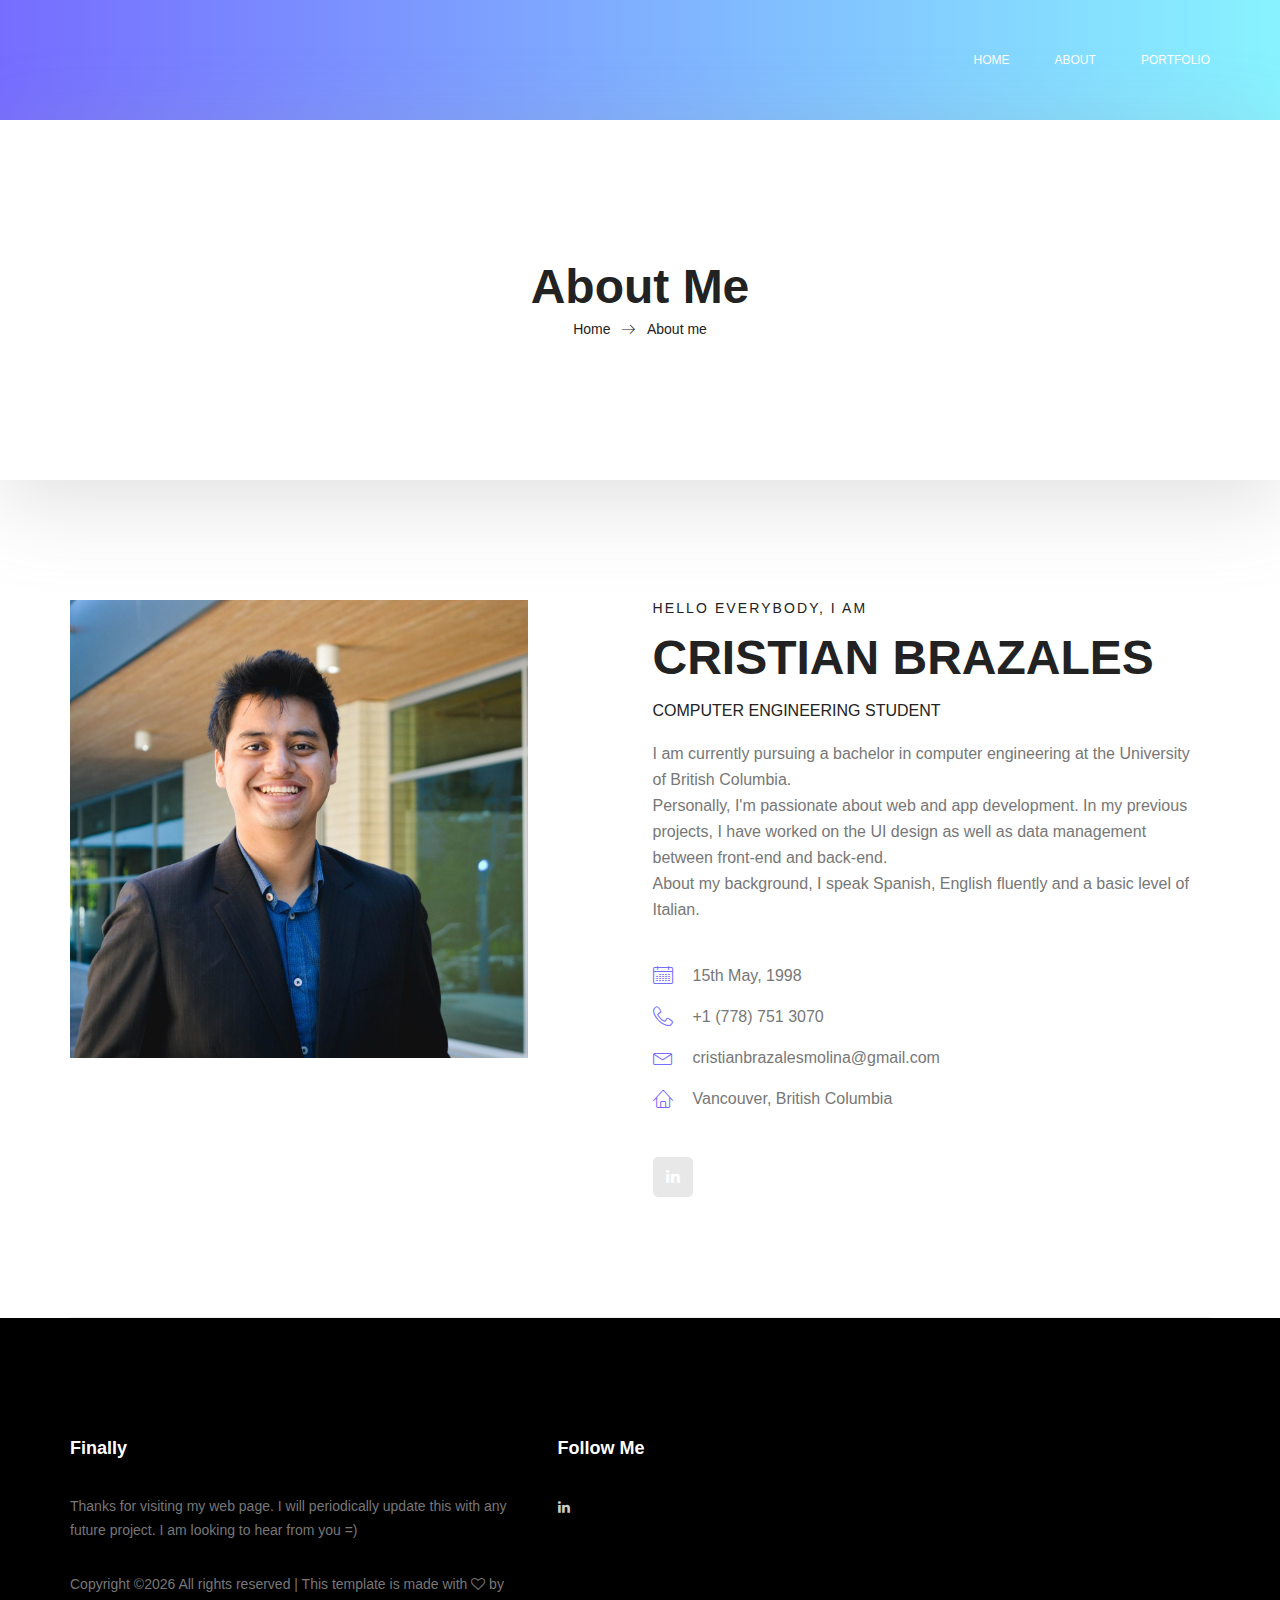
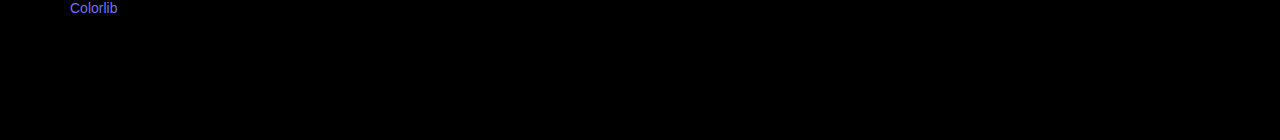
==== commit f04cf1bd: "final version 1" ====
--- a/about-us.html
+++ b/about-us.html
@@ -27,7 +27,7 @@
             	<nav class="navbar navbar-expand-lg navbar-light">
 					<div class="container box_1620">
 						<!-- Brand and toggle get grouped for better mobile display -->
-						<a class="navbar-brand logo_h" href="index.html"><img src="img/logo.png" alt=""></a>
+
 						<button class="navbar-toggler" type="button" data-toggle="collapse" data-target="#navbarSupportedContent" aria-controls="navbarSupportedContent" aria-expanded="false" aria-label="Toggle navigation">
 							<span class="icon-bar"></span>
 							<span class="icon-bar"></span>
@@ -39,7 +39,7 @@
 								<li class="nav-item active"><a class="nav-link" href="index.html">Home</a></li>
 								<li class="nav-item"><a class="nav-link" href="about-us.html">About</a></li>
 								<li class="nav-item"><a class="nav-link" href="services.html">Portfolio</a></li>
-								<li class="nav-item"><a class="nav-link" href="contact.html">Contact</a></li>
+
 							</ul>
 						</div>
 					</div>
@@ -54,10 +54,10 @@
 				<div class="banner_inner d-flex align-items-center">
 					<div class="container">
 						<div class="banner_content text-center">
-							<h2>About Us</h2>
+							<h2>About Me</h2>
 							<div class="page_link">
 								<a href="index.html">Home</a>
-								<a href="about-us.html">About Us</a>
+								<a href="about-us.html">About me </a>
 							</div>
 						</div>
 					</div>
@@ -78,19 +78,22 @@
 						<div class="col-lg-7">
 							<div class="personal_text">
 								<h6>Hello Everybody, i am</h6>
-								<h3>Donald McKinney</h3>
-								<h4>Junior UI/UX Developer</h4>
-								<p>You will begin to realise why this exercise is called the Dickens Pattern (with reference to the ghost showing Scrooge some different futures)</p>
+								<h3>Cristian Brazales</h3>
+								<h4>Computer Engineering Student</h4>
+                <p> I am currently pursuing a bachelor in computer engineering at the University of British Columbia.</br>
+                    Personally, I'm passionate about web and app development. In my previous projects, I have worked on the UI design as well as data management between front-end and back-end.</br>
+                    About my background, I speak Spanish, English fluently and a basic level of Italian.
+
+                </p>
 								<ul class="list basic_info">
-									<li><a href="#"><i class="lnr lnr-calendar-full"></i> 31st December, 1992</a></li>
-									<li><a href="#"><i class="lnr lnr-phone-handset"></i> 44 (012) 6954 783</a></li>
-									<li><a href="#"><i class="lnr lnr-envelope"></i> businessplan@donald</a></li>
-									<li><a href="#"><i class="lnr lnr-home"></i> Santa monica bullevard</a></li>
+									<li><a href="#"><i class="lnr lnr-calendar-full"></i> 15th May, 1998</a></li>
+									<li><a href="#"><i class="lnr lnr-phone-handset"></i> +1 (778) 751 3070</a></li>
+									<li><a href="#"><i class="lnr lnr-envelope"></i> cristianbrazalesmolina@gmail.com</a></li>
+									<li><a href="#"><i class="lnr lnr-home"></i>Vancouver, British Columbia</a></li>
 								</ul>
 								<ul class="list personal_social">
-									<li><a href="#"><i class="fa fa-facebook"></i></a></li>
-									<li><a href="#"><i class="fa fa-twitter"></i></a></li>
-									<li><a href="#"><i class="fa fa-linkedin"></i></a></li>
+
+									<li><a href="https://www.linkedin.com/in/cristian-brazales/"><i class="fa fa-linkedin"></i></a></li>
 								</ul>
 							</div>
 						</div>
@@ -185,7 +188,7 @@
         <!--================End Welcome Area =================-->
 
         <!--================Testimonials Area =================-->
-        <section class="testimonials_area p_120">
+        <!-- <section class="testimonials_area p_120">
         	<div class="container">
         		<div class="main_title">
         			<h2>Testimonials</h2>
@@ -229,7 +232,7 @@
 					</div>
         		</div>
         	</div>
-        </section>
+        </section> -->
         <!--================End Testimonials Area =================-->
 
         <!--================Footer Area =================-->
@@ -239,49 +242,29 @@
         			<div class="col-lg-5 col-sm-6">
         				<aside class="f_widget ab_widget">
         					<div class="f_title">
-        						<h3>About Me</h3>
+        						<h3>Finally</h3>
         					</div>
-        					<p>Do you want to be even more successful? Learn to love learning and growth. The more effort you put into improving your skills,</p>
+        					<p> Thanks for visiting my web page. I will periodically update this with any future project. I am looking to hear from you =) </p>
         					<p><!-- Link back to Colorlib can't be removed. Template is licensed under CC BY 3.0. -->
 Copyright &copy;<script>document.write(new Date().getFullYear());</script> All rights reserved | This template is made with <i class="fa fa-heart-o" aria-hidden="true"></i> by <a href="https://colorlib.com" target="_blank">Colorlib</a>
 <!-- Link back to Colorlib can't be removed. Template is licensed under CC BY 3.0. --></p>
         				</aside>
         			</div>
-        			<div class="col-lg-5 col-sm-6">
-        				<aside class="f_widget news_widget">
-        					<div class="f_title">
-        						<h3>Newsletter</h3>
-        					</div>
-        					<p>Stay updated with our latest trends</p>
-        					<div id="mc_embed_signup">
-                                <form target="_blank" action="https://spondonit.us12.list-manage.com/subscribe/post?u=1462626880ade1ac87bd9c93a&amp;id=92a4423d01" method="get" class="subscribe_form relative">
-                                	<div class="input-group d-flex flex-row">
-                                        <input name="EMAIL" placeholder="Enter email address" onfocus="this.placeholder = ''" onblur="this.placeholder = 'Email Address '" required="" type="email">
-                                        <button class="btn sub-btn"><span class="lnr lnr-arrow-right"></span></button>
-                                    </div>
-                                    <div class="mt-10 info"></div>
-                                </form>
-                            </div>
-        				</aside>
-        			</div>
+
         			<div class="col-lg-2">
         				<aside class="f_widget social_widget">
         					<div class="f_title">
         						<h3>Follow Me</h3>
         					</div>
-        					<p>Let us be social</p>
         					<ul class="list">
-        						<li><a href="#"><i class="fa fa-facebook"></i></a></li>
-        						<li><a href="#"><i class="fa fa-twitter"></i></a></li>
-        						<li><a href="#"><i class="fa fa-dribbble"></i></a></li>
-        						<li><a href="#"><i class="fa fa-behance"></i></a></li>
+        						<li><a href="https://www.linkedin.com/in/cristian-brazales/"><i class="fa fa-linkedin"></i></a></li>
         					</ul>
         				</aside>
         			</div>
         		</div>
         	</div>
         </footer>
-        <!--================End Footer Area =================-->
+      <!--========End Footer Area =================-->
 
 
 
--- a/style.css
+++ b/style.css
@@ -2708,6 +2708,8 @@
 .profile_area .col-lg-7 {
   vertical-align: middle;
   align-self: center; }
+  .col-lg-6 {
+    padding:20px;}
 
 .profile_inner {
   border-bottom: 1px solid #eeeeee; }
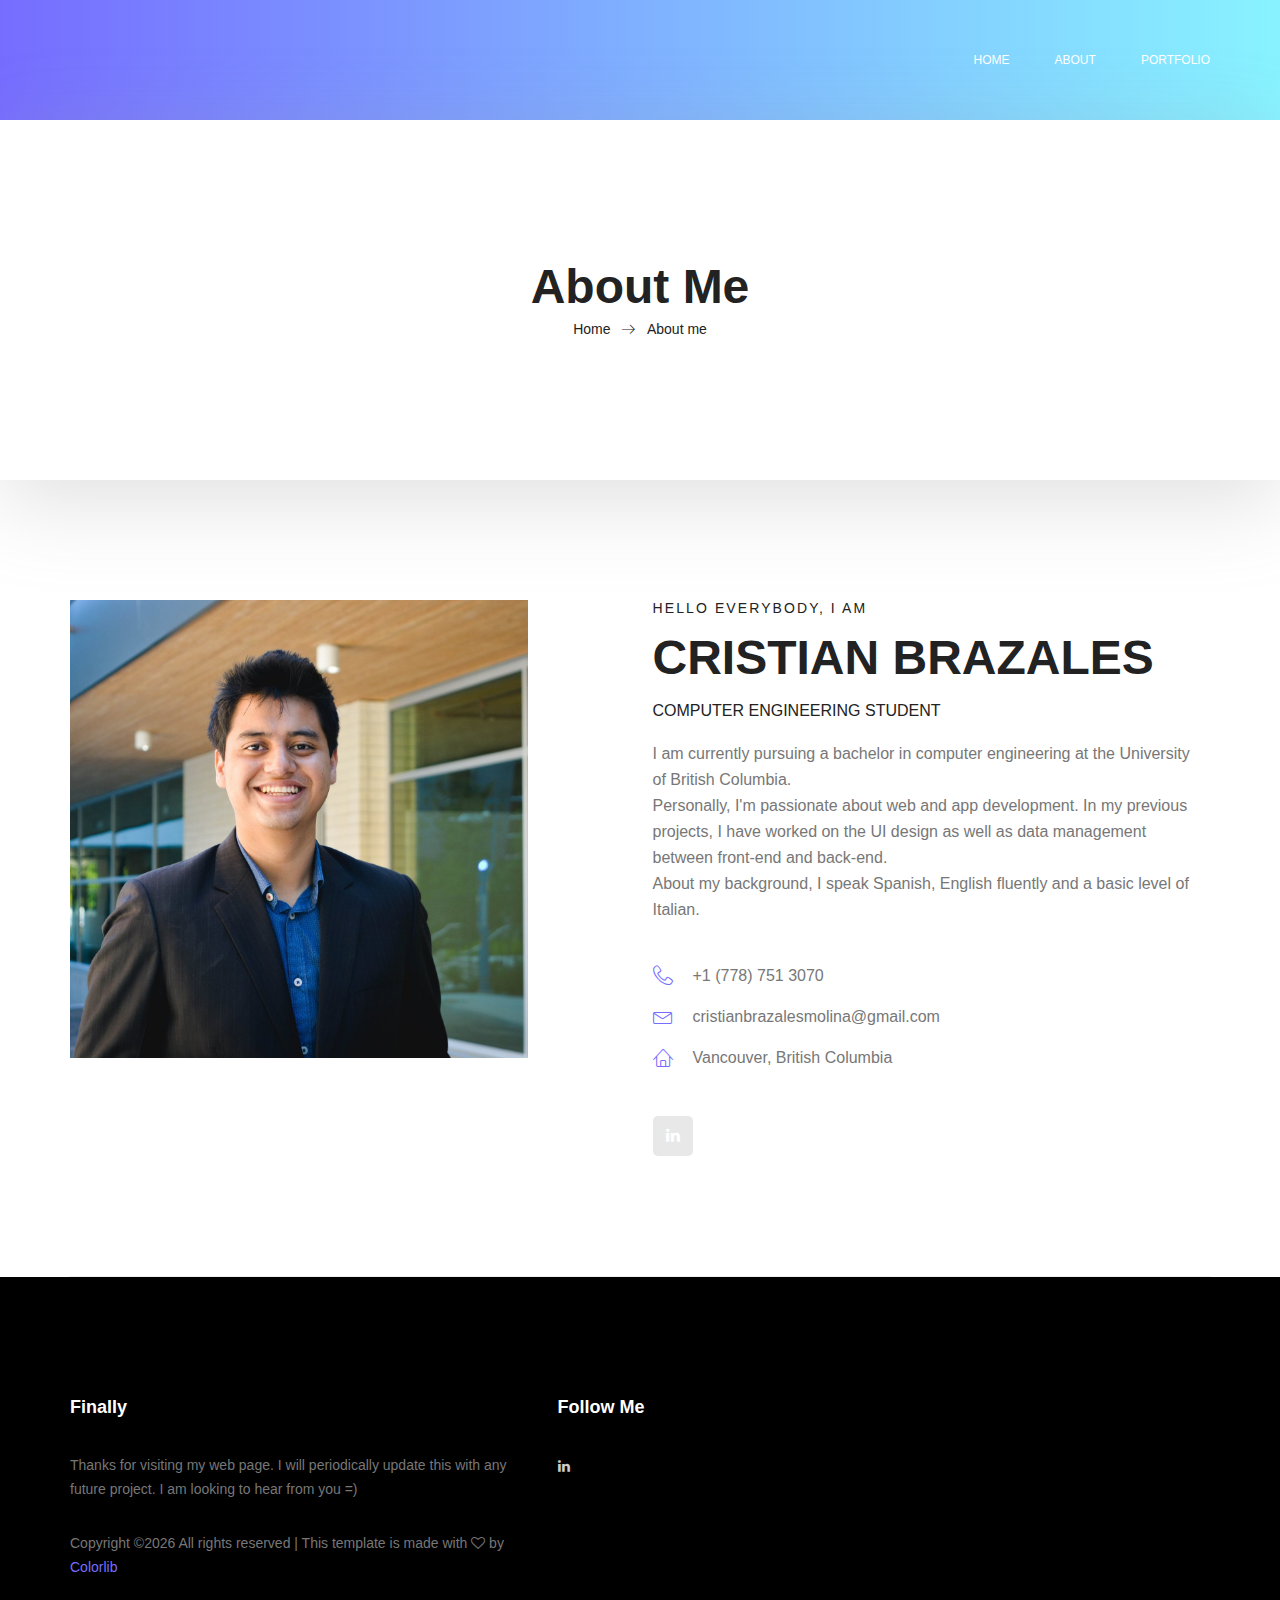
==== commit 18f1894e: "new resume" ====
--- a/about-us.html
+++ b/about-us.html
@@ -86,7 +86,6 @@
 
                 </p>
 								<ul class="list basic_info">
-									<li><a href="#"><i class="lnr lnr-calendar-full"></i> 15th May, 1998</a></li>
 									<li><a href="#"><i class="lnr lnr-phone-handset"></i> +1 (778) 751 3070</a></li>
 									<li><a href="#"><i class="lnr lnr-envelope"></i> cristianbrazalesmolina@gmail.com</a></li>
 									<li><a href="#"><i class="lnr lnr-home"></i>Vancouver, British Columbia</a></li>
--- a/style.css
+++ b/style.css
@@ -2640,7 +2640,7 @@
       color: rgba(255, 255, 255, 0.75);
       margin-bottom: 0px; }
       #experience_description{
-        color:gray;
+        color:#000000;
         width: 100%;
       }
 
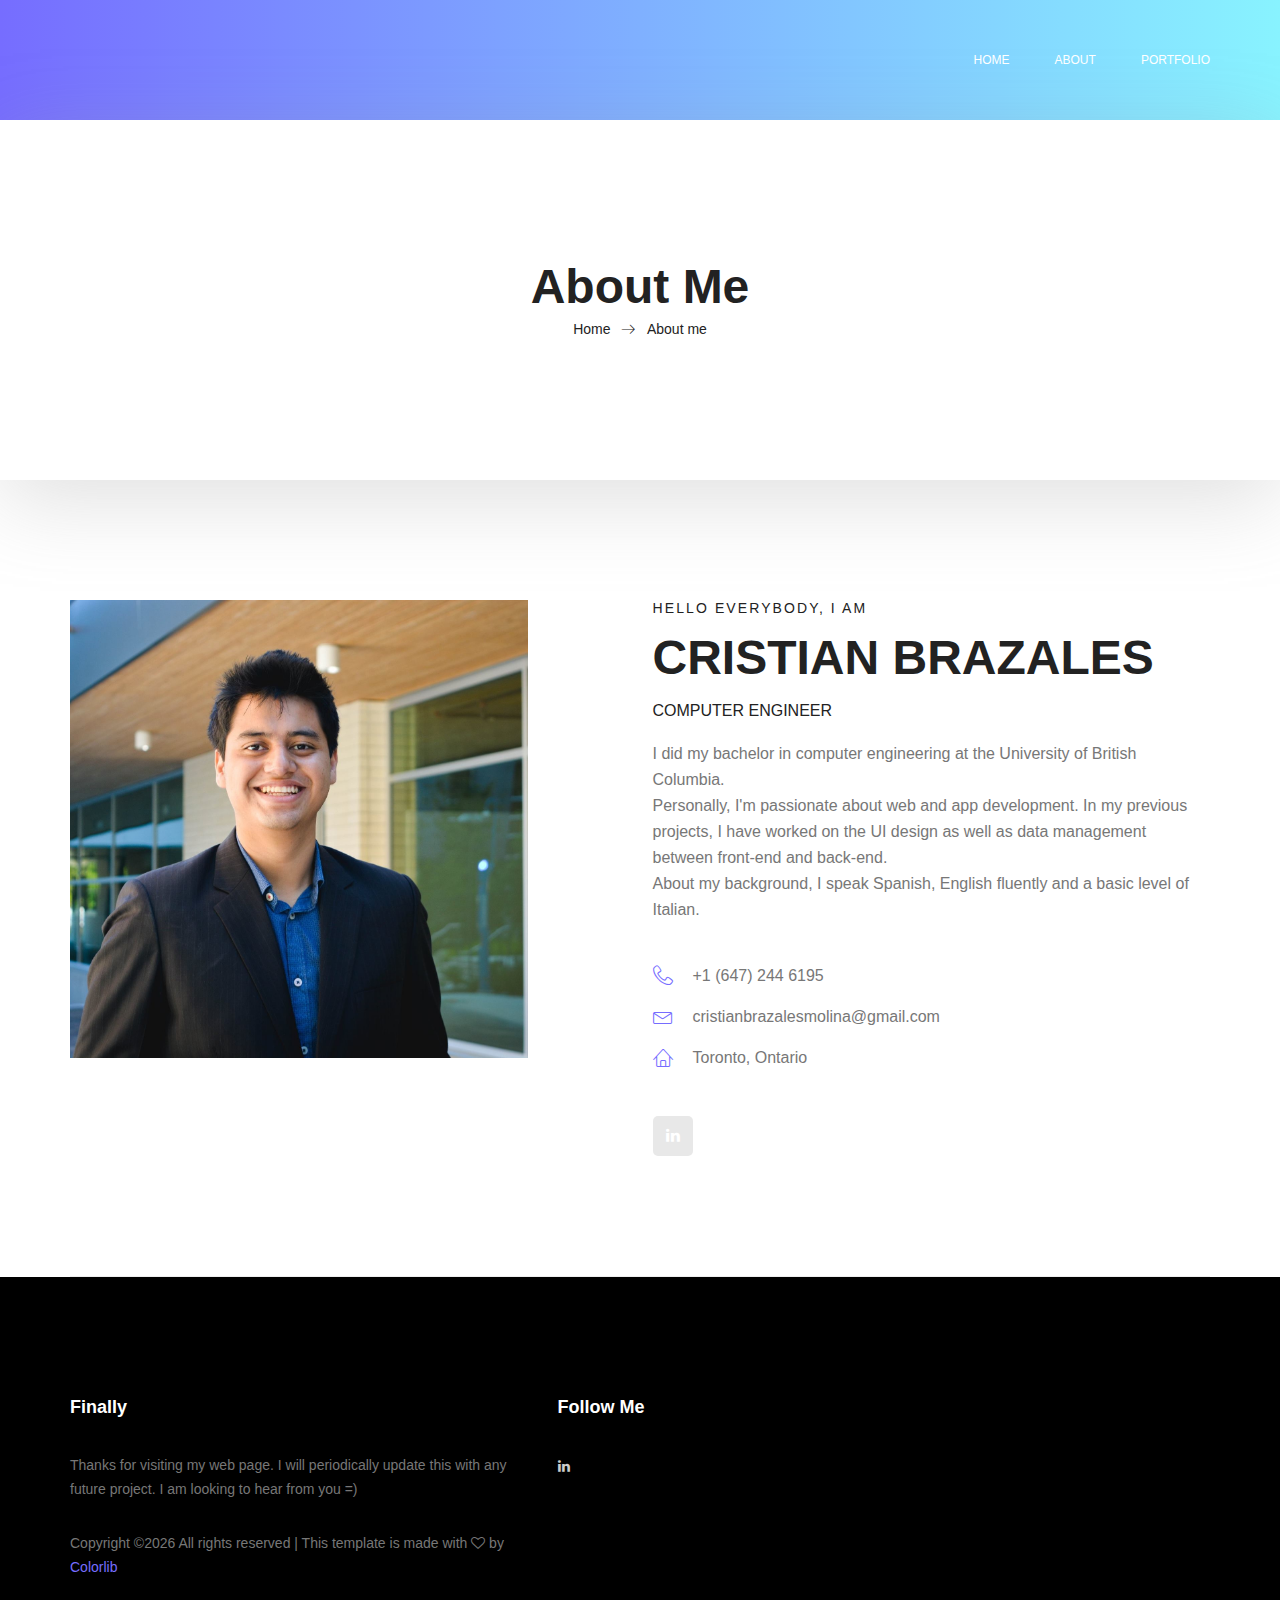
==== commit 5a31dbab: "updated" ====
--- a/about-us.html
+++ b/about-us.html
@@ -79,16 +79,16 @@
 							<div class="personal_text">
 								<h6>Hello Everybody, i am</h6>
 								<h3>Cristian Brazales</h3>
-								<h4>Computer Engineering Student</h4>
-                <p> I am currently pursuing a bachelor in computer engineering at the University of British Columbia.</br>
+								<h4>Computer Engineer</h4>
+                <p> I did my bachelor in computer engineering at the University of British Columbia.</br>
                     Personally, I'm passionate about web and app development. In my previous projects, I have worked on the UI design as well as data management between front-end and back-end.</br>
                     About my background, I speak Spanish, English fluently and a basic level of Italian.
 
                 </p>
 								<ul class="list basic_info">
-									<li><a href="#"><i class="lnr lnr-phone-handset"></i> +1 (778) 751 3070</a></li>
+									<li><a href="#"><i class="lnr lnr-phone-handset"></i> +1 (647) 244 6195</a></li>
 									<li><a href="#"><i class="lnr lnr-envelope"></i> cristianbrazalesmolina@gmail.com</a></li>
-									<li><a href="#"><i class="lnr lnr-home"></i>Vancouver, British Columbia</a></li>
+									<li><a href="#"><i class="lnr lnr-home"></i>Toronto, Ontario</a></li>
 								</ul>
 								<ul class="list personal_social">
 
